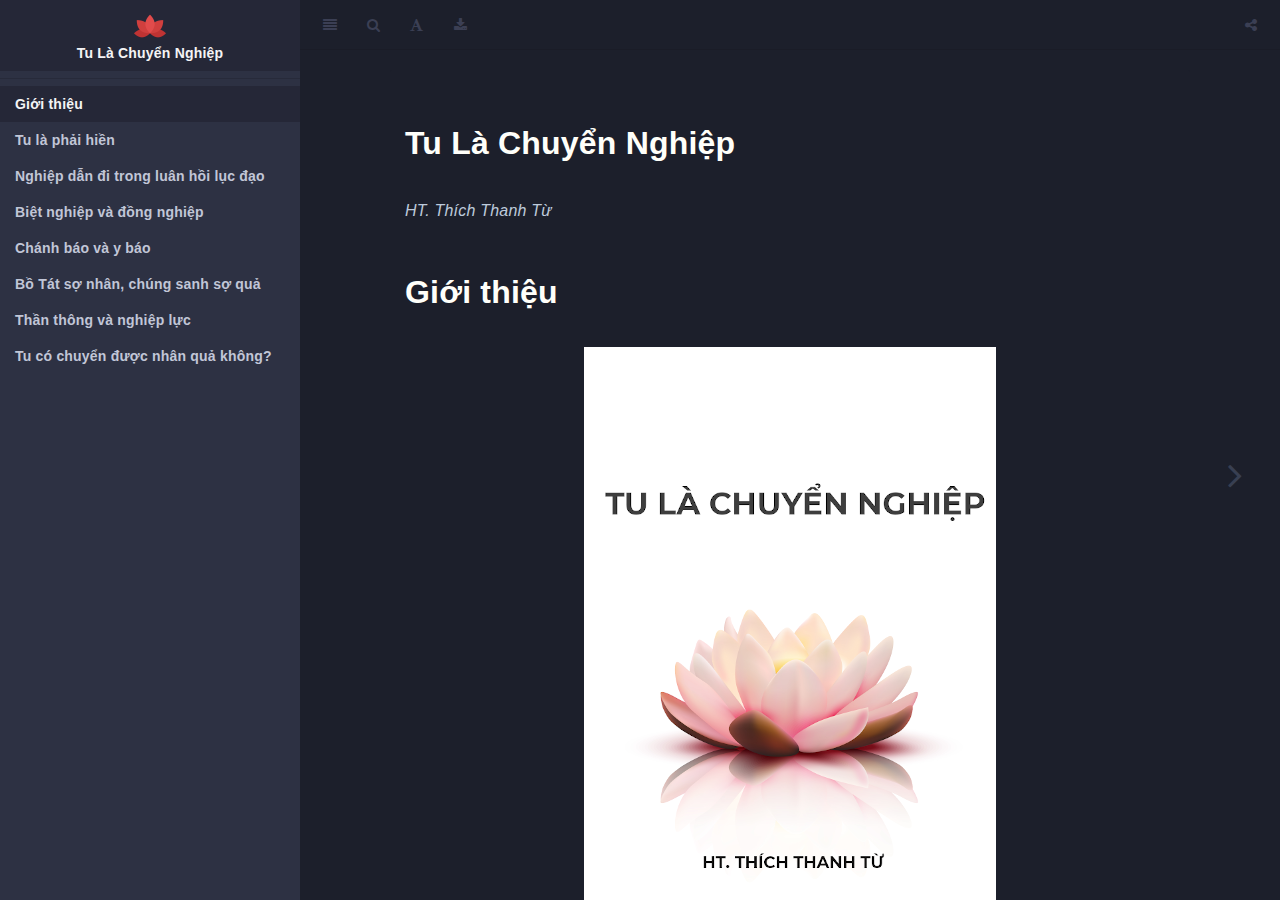
==== docs/index.html @ e9922683 "removed some toolbar buttons" ====
<!DOCTYPE html>
<html lang="" xml:lang="">
<head>

  <meta charset="utf-8" />
  <meta http-equiv="X-UA-Compatible" content="IE=edge" />
  <title>Tu Là Chuyển Nghiệp</title>
  <meta name="description" content="Tuyển tập 7 bài viết về Nghiệp trong Phật giáo" />
  <meta name="generator" content="bookdown 0.21 and GitBook 2.6.7" />

  <meta property="og:title" content="Tu Là Chuyển Nghiệp" />
  <meta property="og:type" content="book" />
  
  <meta property="og:image" content="images/cover.png" />
  <meta property="og:description" content="Tuyển tập 7 bài viết về Nghiệp trong Phật giáo" />
  

  <meta name="twitter:card" content="summary" />
  <meta name="twitter:title" content="Tu Là Chuyển Nghiệp" />
  
  <meta name="twitter:description" content="Tuyển tập 7 bài viết về Nghiệp trong Phật giáo" />
  <meta name="twitter:image" content="images/cover.png" />

<meta name="author" content="HT. Thích Thanh Từ" />



  <meta name="viewport" content="width=device-width, initial-scale=1" />
  <meta name="apple-mobile-web-app-capable" content="yes" />
  <meta name="apple-mobile-web-app-status-bar-style" content="black" />
  
  

<link rel="next" href="tu-la-phai-hien.html"/>
<script src="libs/header-attrs-2.10/header-attrs.js"></script>
<script src="libs/jquery-2.2.3/jquery.min.js"></script>
<link href="libs/gitbook-2.6.7/css/style.css" rel="stylesheet" />
<link href="libs/gitbook-2.6.7/css/plugin-table.css" rel="stylesheet" />
<link href="libs/gitbook-2.6.7/css/plugin-bookdown.css" rel="stylesheet" />
<link href="libs/gitbook-2.6.7/css/plugin-highlight.css" rel="stylesheet" />
<link href="libs/gitbook-2.6.7/css/plugin-search.css" rel="stylesheet" />
<link href="libs/gitbook-2.6.7/css/plugin-fontsettings.css" rel="stylesheet" />
<link href="libs/gitbook-2.6.7/css/plugin-clipboard.css" rel="stylesheet" />









<link rel="apple-touch-icon" sizes="180x180" href="images/apple-touch-icon.png">
<link rel="icon" type="image/png" sizes="32x32" href="images/favicon-32x32.png">
<link rel="icon" type="image/png" sizes="16x16" href="images/favicon-16x16.png">
<link rel="manifest" href="images/site.webmanifest">



<link rel="stylesheet" href="style.css" type="text/css" />
</head>

<body>



  <div class="book without-animation with-summary font-size-2 font-family-1" data-basepath=".">

    <div class="book-summary">
      <nav role="navigation">

<ul class="summary">
<li><center><a href="./"><center><img src="images/favicon-32x32.png" width="32px"/></center>Tu Là Chuyển Nghiệp</a></center></li>

<li class="divider"></li>
<li class="chapter" data-level="" data-path="index.html"><a href="index.html"><i class="fa fa-check"></i>Giới thiệu</a></li>
<li class="chapter" data-level="" data-path="tu-la-phai-hien.html"><a href="tu-la-phai-hien.html"><i class="fa fa-check"></i>Tu là phải hiền</a></li>
<li class="chapter" data-level="" data-path="nghiep-dan-di-trong-luan-hoi-luc-dao.html"><a href="nghiep-dan-di-trong-luan-hoi-luc-dao.html"><i class="fa fa-check"></i>Nghiệp dẫn đi trong luân hồi lục đạo</a></li>
<li class="chapter" data-level="" data-path="biet-nghiep-va-dong-nghiep.html"><a href="biet-nghiep-va-dong-nghiep.html"><i class="fa fa-check"></i>Biệt nghiệp và đồng nghiệp</a></li>
<li class="chapter" data-level="" data-path="chanh-bao-va-y-bao.html"><a href="chanh-bao-va-y-bao.html"><i class="fa fa-check"></i>Chánh báo và y báo</a></li>
<li class="chapter" data-level="" data-path="bo-tat-so-nhan-chung-sanh-so-qua.html"><a href="bo-tat-so-nhan-chung-sanh-so-qua.html"><i class="fa fa-check"></i>Bồ Tát sợ nhân, chúng sanh sợ quả</a></li>
<li class="chapter" data-level="" data-path="than-thong-va-nghiep-luc.html"><a href="than-thong-va-nghiep-luc.html"><i class="fa fa-check"></i>Thần thông và nghiệp lực</a></li>
<li class="chapter" data-level="" data-path="tu-co-chuyen-duoc-nhan-qua-khong.html"><a href="tu-co-chuyen-duoc-nhan-qua-khong.html"><i class="fa fa-check"></i>Tu có chuyển được nhân quả không?</a></li>
</ul>

      </nav>
    </div>

    <div class="book-body">
      <div class="body-inner">
        <div class="book-header" role="navigation">
          <h1>
            <i class="fa fa-circle-o-notch fa-spin"></i><a href="./">Tu Là Chuyển Nghiệp</a>
          </h1>
        </div>

        <div class="page-wrapper" tabindex="-1" role="main">
          <div class="page-inner">

            <section class="normal" id="section-">
<div id="header">
<h1 class="title">Tu Là Chuyển Nghiệp</h1>
<p class="author"><em>HT. Thích Thanh Từ</em></p>
</div>
<div id="giới-thiệu" class="section level1 unnumbered">
<h1>Giới thiệu</h1>
<center>
<img src="images/cover_resized.png" title="fig:" width="412" alt="Cover Image" />
</center>
<p><br></p>
<p>Tuyển tập 7 bài viết về Nghiệp trong Phật giáo của Hòa thượng Thích Thanh Từ:</p>
<ul>
<li><a href="https://phapduyen.github.io/tu-la-chuyen-nghiep/tu-la-phai-hien">Tu là phải hiền</a></li>
<li><a href="https://phapduyen.github.io/tu-la-chuyen-nghiep/nghiep-dan-di-trong-luan-hoi-luc-dao">Nghiệp dẫn đi trong luân hồi lục đạo</a></li>
<li><a href="https://phapduyen.github.io/tu-la-chuyen-nghiep/biet-nghiep-va-dong-nghiep">Biệt nghiệp và đồng nghiệp</a></li>
<li><a href="https://phapduyen.github.io/tu-la-chuyen-nghiep/chanh-bao-va-y-bao">Chánh báo và y báo</a></li>
<li><a href="https://phapduyen.github.io/tu-la-chuyen-nghiep/bo-tat-so-nhan-chung-sanh-so-qua">Bồ Tát sợ nhân, chúng sanh sợ quả</a></li>
<li><a href="https://phapduyen.github.io/tu-la-chuyen-nghiep/than-thong-va-nghiep-luc">Thần thông và nghiệp lực</a></li>
<li><a href="https://phapduyen.github.io/tu-la-chuyen-nghiep/tu-co-chuyen-duoc-nhan-qua-khong">Tu có chuyển được nhân quả không?</a></li>
</ul>
<p>Download:</p>
<ul>
<li><a href="https://phapduyen.github.io/tu-la-chuyen-nghiep/tu-la-chuyen-nghiep.epub">EPUB</a></li>
<li><a href="https://phapduyen.github.io/tu-la-chuyen-nghiep/tu-la-chuyen-nghiep.pdf">PDF</a></li>
</ul>
<p>Hoan nghênh chia sẻ, phổ biến!</p>
<hr />
<p><small>Icons made by <a href="https://www.flaticon.com/authors/vectors-market">Vectors Market</a> from <a href="https://www.flaticon.com">www.flaticon.com</a></small><br />
<small><a href="https://www.freepik.com/vectors/background">Background vector created by macrovector_official - www.freepik.com</a></small></p>

</div>
            </section>

          </div>
        </div>
      </div>

<a href="tu-la-phai-hien.html" class="navigation navigation-next navigation-unique" aria-label="Next page"><i class="fa fa-angle-right"></i></a>
    </div>
  </div>
<script src="libs/gitbook-2.6.7/js/app.min.js"></script>
<script src="libs/gitbook-2.6.7/js/lunr.js"></script>
<script src="libs/gitbook-2.6.7/js/clipboard.min.js"></script>
<script src="libs/gitbook-2.6.7/js/plugin-search.js"></script>
<script src="libs/gitbook-2.6.7/js/plugin-sharing.js"></script>
<script src="libs/gitbook-2.6.7/js/plugin-fontsettings.js"></script>
<script src="libs/gitbook-2.6.7/js/plugin-bookdown.js"></script>
<script src="libs/gitbook-2.6.7/js/jquery.highlight.js"></script>
<script src="libs/gitbook-2.6.7/js/plugin-clipboard.js"></script>
<script>
gitbook.require(["gitbook"], function(gitbook) {
gitbook.start({
"sharing": {
"github": false,
"facebook": false,
"twitter": false,
"linkedin": false,
"weibo": false,
"instapaper": false,
"vk": false,
"all": ["facebook", "twitter", "linkedin", "weibo", "instapaper"]
},
"fontsettings": {
"theme": "night",
"family": "sans",
"size": 2
},
"edit": {
"link": null,
"text": null
},
"history": {
"link": null,
"text": null
},
"view": {
"link": null,
"text": null
},
"download": ["tu-la-chuyen-nghiep.epub", "tu-la-chuyen-nghiep.pdf"],
"toc": {
"collapse": "section"
},
"info": false
});
});
</script>

</body>

</html>
---- docs/libs/gitbook-2.6.7/css/style.css ----
/*! normalize.css v2.1.0 | MIT License | git.io/normalize */img,legend{border:0}*,.fa{-webkit-font-smoothing:antialiased}.fa-ul>li,sub,sup{position:relative}.book .book-body .page-wrapper .page-inner section.normal hr:after,.book-langs-index .inner .languages:after,.buttons:after,.dropdown-menu .buttons:after{clear:both}body,html{-ms-text-size-adjust:100%;-webkit-text-size-adjust:100%}article,aside,details,figcaption,figure,footer,header,hgroup,main,nav,section,summary{display:block}audio,canvas,video{display:inline-block}.hidden,[hidden]{display:none}audio:not([controls]){display:none;height:0}html{font-family:sans-serif}body,figure{margin:0}a:focus{outline:dotted thin}a:active,a:hover{outline:0}h1{font-size:2em;margin:.67em 0}abbr[title]{border-bottom:1px dotted}b,strong{font-weight:700}dfn{font-style:italic}hr{-moz-box-sizing:content-box;box-sizing:content-box;height:0}mark{background:#ff0;color:#000}code,kbd,pre,samp{font-family:monospace,serif;font-size:1em}pre{white-space:pre-wrap}q{quotes:"\201C" "\201D" "\2018" "\2019"}small{font-size:80%}sub,sup{font-size:75%;line-height:0;vertical-align:baseline}sup{top:-.5em}sub{bottom:-.25em}svg:not(:root){overflow:hidden}fieldset{border:1px solid silver;margin:0 2px;padding:.35em .625em .75em}legend{padding:0}button,input,select,textarea{font-family:inherit;font-size:100%;margin:0}button,input{line-height:normal}button,select{text-transform:none}button,html input[type=button],input[type=reset],input[type=submit]{-webkit-appearance:button;cursor:pointer}button[disabled],html input[disabled]{cursor:default}input[type=checkbox],input[type=radio]{box-sizing:border-box;padding:0}input[type=search]{-webkit-appearance:textfield;-moz-box-sizing:content-box;-webkit-box-sizing:content-box;box-sizing:content-box}input[type=search]::-webkit-search-cancel-button{margin-right:10px;}button::-moz-focus-inner,input::-moz-focus-inner{border:0;padding:0}textarea{overflow:auto;vertical-align:top}table{border-collapse:collapse;border-spacing:0}/*!
 * Preboot v2
 *
 * Open sourced under MIT license by @mdo.
 * Some variables and mixins from Bootstrap (Apache 2 license).
 */.link-inherit,.link-inherit:focus,.link-inherit:hover{color:inherit}.fa,.fa-stack{display:inline-block}/*!
 *  Font Awesome 4.1.0 by @davegandy - http://fontawesome.io - @fontawesome
 *  License - http://fontawesome.io/license (Font: SIL OFL 1.1, CSS: MIT License)
 */@font-face{font-family:FontAwesome;src:url(./fontawesome/fontawesome-webfont.ttf?v=4.1.0) format('truetype');font-weight:400;font-style:normal}.fa{font-family:FontAwesome;font-style:normal;font-weight:400;line-height:1;-moz-osx-font-smoothing:grayscale}.book .book-header,.book .book-summary{font-family:"Helvetica Neue",Helvetica,Arial,sans-serif}.fa-lg{font-size:1.33333333em;line-height:.75em;vertical-align:-15%}.fa-2x{font-size:2em}.fa-3x{font-size:3em}.fa-4x{font-size:4em}.fa-5x{font-size:5em}.fa-fw{width:1.28571429em;text-align:center}.fa-ul{padding-left:0;margin-left:2.14285714em;list-style-type:none}.fa-li{position:absolute;left:-2.14285714em;width:2.14285714em;top:.14285714em;text-align:center}.fa-li.fa-lg{left:-1.85714286em}.fa-border{padding:.2em .25em .15em;border:.08em solid #eee;border-radius:.1em}.pull-right{float:right}.pull-left{float:left}.fa.pull-left{margin-right:.3em}.fa.pull-right{margin-left:.3em}.fa-spin{-webkit-animation:spin 2s infinite linear;-moz-animation:spin 2s infinite linear;-o-animation:spin 2s infinite linear;animation:spin 2s infinite linear}@-moz-keyframes spin{0%{-moz-transform:rotate(0)}100%{-moz-transform:rotate(359deg)}}@-webkit-keyframes spin{0%{-webkit-transform:rotate(0)}100%{-webkit-transform:rotate(359deg)}}@-o-keyframes spin{0%{-o-transform:rotate(0)}100%{-o-transform:rotate(359deg)}}@keyframes spin{0%{-webkit-transform:rotate(0);transform:rotate(0)}100%{-webkit-transform:rotate(359deg);transform:rotate(359deg)}}.fa-rotate-90{filter:progid:DXImageTransform.Microsoft.BasicImage(rotation=1);-webkit-transform:rotate(90deg);-moz-transform:rotate(90deg);-ms-transform:rotate(90deg);-o-transform:rotate(90deg);transform:rotate(90deg)}.fa-rotate-180{filter:progid:DXImageTransform.Microsoft.BasicImage(rotation=2);-webkit-transform:rotate(180deg);-moz-transform:rotate(180deg);-ms-transform:rotate(180deg);-o-transform:rotate(180deg);transform:rotate(180deg)}.fa-rotate-270{filter:progid:DXImageTransform.Microsoft.BasicImage(rotation=3);-webkit-transform:rotate(270deg);-moz-transform:rotate(270deg);-ms-transform:rotate(270deg);-o-transform:rotate(270deg);transform:rotate(270deg)}.fa-flip-horizontal{filter:progid:DXImageTransform.Microsoft.BasicImage(rotation=0, mirror=1);-webkit-transform:scale(-1,1);-moz-transform:scale(-1,1);-ms-transform:scale(-1,1);-o-transform:scale(-1,1);transform:scale(-1,1)}.fa-flip-vertical{filter:progid:DXImageTransform.Microsoft.BasicImage(rotation=2, mirror=1);-webkit-transform:scale(1,-1);-moz-transform:scale(1,-1);-ms-transform:scale(1,-1);-o-transform:scale(1,-1);transform:scale(1,-1)}.fa-stack{position:relative;width:2em;height:2em;line-height:2em;vertical-align:middle}.fa-stack-1x,.fa-stack-2x{position:absolute;left:0;width:100%;text-align:center}.fa-stack-1x{line-height:inherit}.fa-stack-2x{font-size:2em}.fa-inverse{color:#fff}.fa-glass:before{content:"\f000"}.fa-music:before{content:"\f001"}.fa-search:before{content:"\f002"}.fa-envelope-o:before{content:"\f003"}.fa-heart:before{content:"\f004"}.fa-star:before{content:"\f005"}.fa-star-o:before{content:"\f006"}.fa-user:before{content:"\f007"}.fa-film:before{content:"\f008"}.fa-th-large:before{content:"\f009"}.fa-th:before{content:"\f00a"}.fa-th-list:before{content:"\f00b"}.fa-check:before{content:"\f00c"}.fa-times:before{content:"\f00d"}.fa-search-plus:before{content:"\f00e"}.fa-search-minus:before{content:"\f010"}.fa-power-off:before{content:"\f011"}.fa-signal:before{content:"\f012"}.fa-cog:before,.fa-gear:before{content:"\f013"}.fa-trash-o:before{content:"\f014"}.fa-home:before{content:"\f015"}.fa-file-o:before{content:"\f016"}.fa-clock-o:before{content:"\f017"}.fa-road:before{content:"\f018"}.fa-download:before{content:"\f019"}.fa-arrow-circle-o-down:before{content:"\f01a"}.fa-arrow-circle-o-up:before{content:"\f01b"}.fa-inbox:before{content:"\f01c"}.fa-play-circle-o:before{content:"\f01d"}.fa-repeat:before,.fa-rotate-right:before{content:"\f01e"}.fa-refresh:before{content:"\f021"}.fa-list-alt:before{content:"\f022"}.fa-lock:before{content:"\f023"}.fa-flag:before{content:"\f024"}.fa-headphones:before{content:"\f025"}.fa-volume-off:before{content:"\f026"}.fa-volume-down:before{content:"\f027"}.fa-volume-up:before{content:"\f028"}.fa-qrcode:before{content:"\f029"}.fa-barcode:before{content:"\f02a"}.fa-tag:before{content:"\f02b"}.fa-tags:before{content:"\f02c"}.fa-book:before{content:"\f02d"}.fa-bookmark:before{content:"\f02e"}.fa-print:before{content:"\f02f"}.fa-camera:before{content:"\f030"}.fa-font:before{content:"\f031"}.fa-bold:before{content:"\f032"}.fa-italic:before{content:"\f033"}.fa-text-height:before{content:"\f034"}.fa-text-width:before{content:"\f035"}.fa-align-left:before{content:"\f036"}.fa-align-center:before{content:"\f037"}.fa-align-right:before{content:"\f038"}.fa-align-justify:before{content:"\f039"}.fa-list:before{content:"\f03a"}.fa-dedent:before,.fa-outdent:before{content:"\f03b"}.fa-indent:before{content:"\f03c"}.fa-video-camera:before{content:"\f03d"}.fa-image:before,.fa-photo:before,.fa-picture-o:before{content:"\f03e"}.fa-pencil:before{content:"\f040"}.fa-map-marker:before{content:"\f041"}.fa-adjust:before{content:"\f042"}.fa-tint:before{content:"\f043"}.fa-edit:before,.fa-pencil-square-o:before{content:"\f044"}.fa-share-square-o:before{content:"\f045"}.fa-check-square-o:before{content:"\f046"}.fa-arrows:before{content:"\f047"}.fa-step-backward:before{content:"\f048"}.fa-fast-backward:before{content:"\f049"}.fa-backward:before{content:"\f04a"}.fa-play:before{content:"\f04b"}.fa-pause:before{content:"\f04c"}.fa-stop:before{content:"\f04d"}.fa-forward:before{content:"\f04e"}.fa-fast-forward:before{content:"\f050"}.fa-step-forward:before{content:"\f051"}.fa-eject:before{content:"\f052"}.fa-chevron-left:before{content:"\f053"}.fa-chevron-right:before{content:"\f054"}.fa-plus-circle:before{content:"\f055"}.fa-minus-circle:before{content:"\f056"}.fa-times-circle:before{content:"\f057"}.fa-check-circle:before{content:"\f058"}.fa-question-circle:before{content:"\f059"}.fa-info-circle:before{content:"\f05a"}.fa-crosshairs:before{content:"\f05b"}.fa-times-circle-o:before{content:"\f05c"}.fa-check-circle-o:before{content:"\f05d"}.fa-ban:before{content:"\f05e"}.fa-arrow-left:before{content:"\f060"}.fa-arrow-right:before{content:"\f061"}.fa-arrow-up:before{content:"\f062"}.fa-arrow-down:before{content:"\f063"}.fa-mail-forward:before,.fa-share:before{content:"\f064"}.fa-expand:before{content:"\f065"}.fa-compress:before{content:"\f066"}.fa-plus:before{content:"\f067"}.fa-minus:before{content:"\f068"}.fa-asterisk:before{content:"\f069"}.fa-exclamation-circle:before{content:"\f06a"}.fa-gift:before{content:"\f06b"}.fa-leaf:before{content:"\f06c"}.fa-fire:before{content:"\f06d"}.fa-eye:before{content:"\f06e"}.fa-eye-slash:before{content:"\f070"}.fa-exclamation-triangle:before,.fa-warning:before{content:"\f071"}.fa-plane:before{content:"\f072"}.fa-calendar:before{content:"\f073"}.fa-random:before{content:"\f074"}.fa-comment:before{content:"\f075"}.fa-magnet:before{content:"\f076"}.fa-chevron-up:before{content:"\f077"}.fa-chevron-down:before{content:"\f078"}.fa-retweet:before{content:"\f079"}.fa-shopping-cart:before{content:"\f07a"}.fa-folder:before{content:"\f07b"}.fa-folder-open:before{content:"\f07c"}.fa-arrows-v:before{content:"\f07d"}.fa-arrows-h:before{content:"\f07e"}.fa-bar-chart-o:before{content:"\f080"}.fa-twitter-square:before{content:"\f081"}.fa-facebook-square:before{content:"\f082"}.fa-camera-retro:before{content:"\f083"}.fa-key:before{content:"\f084"}.fa-cogs:before,.fa-gears:before{content:"\f085"}.fa-comments:before{content:"\f086"}.fa-thumbs-o-up:before{content:"\f087"}.fa-thumbs-o-down:before{content:"\f088"}.fa-star-half:before{content:"\f089"}.fa-heart-o:before{content:"\f08a"}.fa-sign-out:before{content:"\f08b"}.fa-linkedin-square:before{content:"\f08c"}.fa-thumb-tack:before{content:"\f08d"}.fa-external-link:before{content:"\f08e"}.fa-sign-in:before{content:"\f090"}.fa-trophy:before{content:"\f091"}.fa-github-square:before{content:"\f092"}.fa-upload:before{content:"\f093"}.fa-lemon-o:before{content:"\f094"}.fa-phone:before{content:"\f095"}.fa-square-o:before{content:"\f096"}.fa-bookmark-o:before{content:"\f097"}.fa-phone-square:before{content:"\f098"}.fa-twitter:before{content:"\f099"}.fa-facebook:before{content:"\f09a"}.fa-github:before{content:"\f09b"}.fa-unlock:before{content:"\f09c"}.fa-credit-card:before{content:"\f09d"}.fa-rss:before{content:"\f09e"}.fa-hdd-o:before{content:"\f0a0"}.fa-bullhorn:before{content:"\f0a1"}.fa-bell:before{content:"\f0f3"}.fa-certificate:before{content:"\f0a3"}.fa-hand-o-right:before{content:"\f0a4"}.fa-hand-o-left:before{content:"\f0a5"}.fa-hand-o-up:before{content:"\f0a6"}.fa-hand-o-down:before{content:"\f0a7"}.fa-arrow-circle-left:before{content:"\f0a8"}.fa-arrow-circle-right:before{content:"\f0a9"}.fa-arrow-circle-up:before{content:"\f0aa"}.fa-arrow-circle-down:before{content:"\f0ab"}.fa-globe:before{content:"\f0ac"}.fa-wrench:before{content:"\f0ad"}.fa-tasks:before{content:"\f0ae"}.fa-filter:before{content:"\f0b0"}.fa-briefcase:before{content:"\f0b1"}.fa-arrows-alt:before{content:"\f0b2"}.fa-group:before,.fa-users:before{content:"\f0c0"}.fa-chain:before,.fa-link:before{content:"\f0c1"}.fa-cloud:before{content:"\f0c2"}.fa-flask:before{content:"\f0c3"}.fa-cut:before,.fa-scissors:before{content:"\f0c4"}.fa-copy:before,.fa-files-o:before{content:"\f0c5"}.fa-paperclip:before{content:"\f0c6"}.fa-floppy-o:before,.fa-save:before{content:"\f0c7"}.fa-square:before{content:"\f0c8"}.fa-bars:before,.fa-navicon:before,.fa-reorder:before{content:"\f0c9"}.fa-list-ul:before{content:"\f0ca"}.fa-list-ol:before{content:"\f0cb"}.fa-strikethrough:before{content:"\f0cc"}.fa-underline:before{content:"\f0cd"}.fa-table:before{content:"\f0ce"}.fa-magic:before{content:"\f0d0"}.fa-truck:before{content:"\f0d1"}.fa-pinterest:before{content:"\f0d2"}.fa-pinterest-square:before{content:"\f0d3"}.fa-google-plus-square:before{content:"\f0d4"}.fa-google-plus:before{content:"\f0d5"}.fa-money:before{content:"\f0d6"}.fa-caret-down:before{content:"\f0d7"}.fa-caret-up:before{content:"\f0d8"}.fa-caret-left:before{content:"\f0d9"}.fa-caret-right:before{content:"\f0da"}.fa-columns:before{content:"\f0db"}.fa-sort:before,.fa-unsorted:before{content:"\f0dc"}.fa-sort-desc:before,.fa-sort-down:before{content:"\f0dd"}.fa-sort-asc:before,.fa-sort-up:before{content:"\f0de"}.fa-envelope:before{content:"\f0e0"}.fa-linkedin:before{content:"\f0e1"}.fa-rotate-left:before,.fa-undo:before{content:"\f0e2"}.fa-gavel:before,.fa-legal:before{content:"\f0e3"}.fa-dashboard:before,.fa-tachometer:before{content:"\f0e4"}.fa-comment-o:before{content:"\f0e5"}.fa-comments-o:before{content:"\f0e6"}.fa-bolt:before,.fa-flash:before{content:"\f0e7"}.fa-sitemap:before{content:"\f0e8"}.fa-umbrella:before{content:"\f0e9"}.fa-clipboard:before,.fa-paste:before{content:"\f0ea"}.fa-lightbulb-o:before{content:"\f0eb"}.fa-exchange:before{content:"\f0ec"}.fa-cloud-download:before{content:"\f0ed"}.fa-cloud-upload:before{content:"\f0ee"}.fa-user-md:before{content:"\f0f0"}.fa-stethoscope:before{content:"\f0f1"}.fa-suitcase:before{content:"\f0f2"}.fa-bell-o:before{content:"\f0a2"}.fa-coffee:before{content:"\f0f4"}.fa-cutlery:before{content:"\f0f5"}.fa-file-text-o:before{content:"\f0f6"}.fa-building-o:before{content:"\f0f7"}.fa-hospital-o:before{content:"\f0f8"}.fa-ambulance:before{content:"\f0f9"}.fa-medkit:before{content:"\f0fa"}.fa-fighter-jet:before{content:"\f0fb"}.fa-beer:before{content:"\f0fc"}.fa-h-square:before{content:"\f0fd"}.fa-plus-square:before{content:"\f0fe"}.fa-angle-double-left:before{content:"\f100"}.fa-angle-double-right:before{content:"\f101"}.fa-angle-double-up:before{content:"\f102"}.fa-angle-double-down:before{content:"\f103"}.fa-angle-left:before{content:"\f104"}.fa-angle-right:before{content:"\f105"}.fa-angle-up:before{content:"\f106"}.fa-angle-down:before{content:"\f107"}.fa-desktop:before{content:"\f108"}.fa-laptop:before{content:"\f109"}.fa-tablet:before{content:"\f10a"}.fa-mobile-phone:before,.fa-mobile:before{content:"\f10b"}.fa-circle-o:before{content:"\f10c"}.fa-quote-left:before{content:"\f10d"}.fa-quote-right:before{content:"\f10e"}.fa-spinner:before{content:"\f110"}.fa-circle:before{content:"\f111"}.fa-mail-reply:before,.fa-reply:before{content:"\f112"}.fa-github-alt:before{content:"\f113"}.fa-folder-o:before{content:"\f114"}.fa-folder-open-o:before{content:"\f115"}.fa-smile-o:before{content:"\f118"}.fa-frown-o:before{content:"\f119"}.fa-meh-o:before{content:"\f11a"}.fa-gamepad:before{content:"\f11b"}.fa-keyboard-o:before{content:"\f11c"}.fa-flag-o:before{content:"\f11d"}.fa-flag-checkered:before{content:"\f11e"}.fa-terminal:before{content:"\f120"}.fa-code:before{content:"\f121"}.fa-mail-reply-all:before,.fa-reply-all:before{content:"\f122"}.fa-star-half-empty:before,.fa-star-half-full:before,.fa-star-half-o:before{content:"\f123"}.fa-location-arrow:before{content:"\f124"}.fa-crop:before{content:"\f125"}.fa-code-fork:before{content:"\f126"}.fa-chain-broken:before,.fa-unlink:before{content:"\f127"}.fa-question:before{content:"\f128"}.fa-info:before{content:"\f129"}.fa-exclamation:before{content:"\f12a"}.fa-superscript:before{content:"\f12b"}.fa-subscript:before{content:"\f12c"}.fa-eraser:before{content:"\f12d"}.fa-puzzle-piece:before{content:"\f12e"}.fa-microphone:before{content:"\f130"}.fa-microphone-slash:before{content:"\f131"}.fa-shield:before{content:"\f132"}.fa-calendar-o:before{content:"\f133"}.fa-fire-extinguisher:before{content:"\f134"}.fa-rocket:before{content:"\f135"}.fa-maxcdn:before{content:"\f136"}.fa-chevron-circle-left:before{content:"\f137"}.fa-chevron-circle-right:before{content:"\f138"}.fa-chevron-circle-up:before{content:"\f139"}.fa-chevron-circle-down:before{content:"\f13a"}.fa-html5:before{content:"\f13b"}.fa-css3:before{content:"\f13c"}.fa-anchor:before{content:"\f13d"}.fa-unlock-alt:before{content:"\f13e"}.fa-bullseye:before{content:"\f140"}.fa-ellipsis-h:before{content:"\f141"}.fa-ellipsis-v:before{content:"\f142"}.fa-rss-square:before{content:"\f143"}.fa-play-circle:before{content:"\f144"}.fa-ticket:before{content:"\f145"}.fa-minus-square:before{content:"\f146"}.fa-minus-square-o:before{content:"\f147"}.fa-level-up:before{content:"\f148"}.fa-level-down:before{content:"\f149"}.fa-check-square:before{content:"\f14a"}.fa-pencil-square:before{content:"\f14b"}.fa-external-link-square:before{content:"\f14c"}.fa-share-square:before{content:"\f14d"}.fa-compass:before{content:"\f14e"}.fa-caret-square-o-down:before,.fa-toggle-down:before{content:"\f150"}.fa-caret-square-o-up:before,.fa-toggle-up:before{content:"\f151"}.fa-caret-square-o-right:before,.fa-toggle-right:before{content:"\f152"}.fa-eur:before,.fa-euro:before{content:"\f153"}.fa-gbp:before{content:"\f154"}.fa-dollar:before,.fa-usd:before{content:"\f155"}.fa-inr:before,.fa-rupee:before{content:"\f156"}.fa-cny:before,.fa-jpy:before,.fa-rmb:before,.fa-yen:before{content:"\f157"}.fa-rouble:before,.fa-rub:before,.fa-ruble:before{content:"\f158"}.fa-krw:before,.fa-won:before{content:"\f159"}.fa-bitcoin:before,.fa-btc:before{content:"\f15a"}.fa-file:before{content:"\f15b"}.fa-file-text:before{content:"\f15c"}.fa-sort-alpha-asc:before{content:"\f15d"}.fa-sort-alpha-desc:before{content:"\f15e"}.fa-sort-amount-asc:before{content:"\f160"}.fa-sort-amount-desc:before{content:"\f161"}.fa-sort-numeric-asc:before{content:"\f162"}.fa-sort-numeric-desc:before{content:"\f163"}.fa-thumbs-up:before{content:"\f164"}.fa-thumbs-down:before{content:"\f165"}.fa-youtube-square:before{content:"\f166"}.fa-youtube:before{content:"\f167"}.fa-xing:before{content:"\f168"}.fa-xing-square:before{content:"\f169"}.fa-youtube-play:before{content:"\f16a"}.fa-dropbox:before{content:"\f16b"}.fa-stack-overflow:before{content:"\f16c"}.fa-instagram:before{content:"\f16d"}.fa-flickr:before{content:"\f16e"}.fa-adn:before{content:"\f170"}.fa-bitbucket:before{content:"\f171"}.fa-bitbucket-square:before{content:"\f172"}.fa-tumblr:before{content:"\f173"}.fa-tumblr-square:before{content:"\f174"}.fa-long-arrow-down:before{content:"\f175"}.fa-long-arrow-up:before{content:"\f176"}.fa-long-arrow-left:before{content:"\f177"}.fa-long-arrow-right:before{content:"\f178"}.fa-apple:before{content:"\f179"}.fa-windows:before{content:"\f17a"}.fa-android:before{content:"\f17b"}.fa-linux:before{content:"\f17c"}.fa-dribbble:before{content:"\f17d"}.fa-skype:before{content:"\f17e"}.fa-foursquare:before{content:"\f180"}.fa-trello:before{content:"\f181"}.fa-female:before{content:"\f182"}.fa-male:before{content:"\f183"}.fa-gittip:before{content:"\f184"}.fa-sun-o:before{content:"\f185"}.fa-moon-o:before{content:"\f186"}.fa-archive:before{content:"\f187"}.fa-bug:before{content:"\f188"}.fa-vk:before{content:"\f189"}.fa-weibo:before{content:"\f18a"}.fa-renren:before{content:"\f18b"}.fa-pagelines:before{content:"\f18c"}.fa-stack-exchange:before{content:"\f18d"}.fa-arrow-circle-o-right:before{content:"\f18e"}.fa-arrow-circle-o-left:before{content:"\f190"}.fa-caret-square-o-left:before,.fa-toggle-left:before{content:"\f191"}.fa-dot-circle-o:before{content:"\f192"}.fa-wheelchair:before{content:"\f193"}.fa-vimeo-square:before{content:"\f194"}.fa-try:before,.fa-turkish-lira:before{content:"\f195"}.fa-plus-square-o:before{content:"\f196"}.fa-space-shuttle:before{content:"\f197"}.fa-slack:before{content:"\f198"}.fa-envelope-square:before{content:"\f199"}.fa-wordpress:before{content:"\f19a"}.fa-openid:before{content:"\f19b"}.fa-bank:before,.fa-institution:before,.fa-university:before{content:"\f19c"}.fa-graduation-cap:before,.fa-mortar-board:before{content:"\f19d"}.fa-yahoo:before{content:"\f19e"}.fa-google:before{content:"\f1a0"}.fa-reddit:before{content:"\f1a1"}.fa-reddit-square:before{content:"\f1a2"}.fa-stumbleupon-circle:before{content:"\f1a3"}.fa-stumbleupon:before{content:"\f1a4"}.fa-delicious:before{content:"\f1a5"}.fa-digg:before{content:"\f1a6"}.fa-pied-piper-square:before,.fa-pied-piper:before{content:"\f1a7"}.fa-pied-piper-alt:before{content:"\f1a8"}.fa-drupal:before{content:"\f1a9"}.fa-joomla:before{content:"\f1aa"}.fa-language:before{content:"\f1ab"}.fa-fax:before{content:"\f1ac"}.fa-building:before{content:"\f1ad"}.fa-child:before{content:"\f1ae"}.fa-paw:before{content:"\f1b0"}.fa-spoon:before{content:"\f1b1"}.fa-cube:before{content:"\f1b2"}.fa-cubes:before{content:"\f1b3"}.fa-behance:before{content:"\f1b4"}.fa-behance-square:before{content:"\f1b5"}.fa-steam:before{content:"\f1b6"}.fa-steam-square:before{content:"\f1b7"}.fa-recycle:before{content:"\f1b8"}.fa-automobile:before,.fa-car:before{content:"\f1b9"}.fa-cab:before,.fa-taxi:before{content:"\f1ba"}.fa-tree:before{content:"\f1bb"}.fa-spotify:before{content:"\f1bc"}.fa-deviantart:before{content:"\f1bd"}.fa-soundcloud:before{content:"\f1be"}.fa-database:before{content:"\f1c0"}.fa-file-pdf-o:before{content:"\f1c1"}.fa-file-word-o:before{content:"\f1c2"}.fa-file-excel-o:before{content:"\f1c3"}.fa-file-powerpoint-o:before{content:"\f1c4"}.fa-file-image-o:before,.fa-file-photo-o:before,.fa-file-picture-o:before{content:"\f1c5"}.fa-file-archive-o:before,.fa-file-zip-o:before{content:"\f1c6"}.fa-file-audio-o:before,.fa-file-sound-o:before{content:"\f1c7"}.fa-file-movie-o:before,.fa-file-video-o:before{content:"\f1c8"}.fa-file-code-o:before{content:"\f1c9"}.fa-vine:before{content:"\f1ca"}.fa-codepen:before{content:"\f1cb"}.fa-jsfiddle:before{content:"\f1cc"}.fa-life-bouy:before,.fa-life-ring:before,.fa-life-saver:before,.fa-support:before{content:"\f1cd"}.fa-circle-o-notch:before{content:"\f1ce"}.fa-ra:before,.fa-rebel:before{content:"\f1d0"}.fa-empire:before,.fa-ge:before{content:"\f1d1"}.fa-git-square:before{content:"\f1d2"}.fa-git:before{content:"\f1d3"}.fa-hacker-news:before{content:"\f1d4"}.fa-tencent-weibo:before{content:"\f1d5"}.fa-qq:before{content:"\f1d6"}.fa-wechat:before,.fa-weixin:before{content:"\f1d7"}.fa-paper-plane:before,.fa-send:before{content:"\f1d8"}.fa-paper-plane-o:before,.fa-send-o:before{content:"\f1d9"}.fa-history:before{content:"\f1da"}.fa-circle-thin:before{content:"\f1db"}.fa-header:before{content:"\f1dc"}.fa-paragraph:before{content:"\f1dd"}.fa-sliders:before{content:"\f1de"}.fa-share-alt:before{content:"\f1e0"}.fa-share-alt-square:before{content:"\f1e1"}.fa-bomb:before{content:"\f1e2"}.book-langs-index{width:100%;height:100%;padding:40px 0;margin:0;overflow:auto}@media (max-width:600px){.book-langs-index{padding:0}}.book-langs-index .inner{max-width:600px;width:100%;margin:0 auto;padding:30px;background:#fff;border-radius:3px}.book-langs-index .inner h3{margin:0}.book-langs-index .inner .languages{list-style:none;padding:20px 30px;margin-top:20px;border-top:1px solid #eee}.book-langs-index .inner .languages:after,.book-langs-index .inner .languages:before{content:" ";display:table;line-height:0}.book-langs-index .inner .languages li{width:50%;float:left;padding:10px 5px;font-size:16px}@media (max-width:600px){.book-langs-index .inner .languages li{width:100%;max-width:100%}}.book .book-header{overflow:visible;height:50px;padding:0 8px;z-index:2;font-size:.85em;color:#7e888b;background:0 0}.book .book-header .btn{display:block;height:50px;padding:0 15px;border-bottom:none;color:#ccc;text-transform:uppercase;line-height:50px;-webkit-box-shadow:none!important;box-shadow:none!important;position:relative;font-size:14px}.book .book-header .btn:hover{position:relative;text-decoration:none;color:#444;background:0 0}.book .book-header h1{margin:0;font-size:20px;font-weight:200;text-align:center;line-height:50px;opacity:0;padding-left:200px;padding-right:200px;-webkit-transition:opacity .2s ease;-moz-transition:opacity .2s ease;-o-transition:opacity .2s ease;transition:opacity .2s ease;overflow:hidden;text-overflow:ellipsis;white-space:nowrap}.book .book-header h1 a,.book .book-header h1 a:hover{color:inherit;text-decoration:none}@media (max-width:1000px){.book .book-header h1{display:none}}.book .book-header h1 i{display:none}.book .book-header:hover h1{opacity:1}.book.is-loading .book-header h1 i{display:inline-block}.book.is-loading .book-header h1 a{display:none}.dropdown{position:relative}.dropdown-menu{position:absolute;top:100%;left:0;z-index:100;display:none;float:left;min-width:160px;padding:0;margin:2px 0 0;list-style:none;font-size:14px;background-color:#fafafa;border:1px solid rgba(0,0,0,.07);border-radius:1px;-webkit-box-shadow:0 6px 12px rgba(0,0,0,.175);box-shadow:0 6px 12px rgba(0,0,0,.175);background-clip:padding-box}.dropdown-menu.open{display:block}.dropdown-menu.dropdown-left{left:auto;right:4%}.dropdown-menu.dropdown-left .dropdown-caret{right:14px;left:auto}.dropdown-menu .dropdown-caret{position:absolute;top:-8px;left:14px;width:18px;height:10px;float:left;overflow:hidden}.dropdown-menu .dropdown-caret .caret-inner,.dropdown-menu .dropdown-caret .caret-outer{display:inline-block;top:0;border-left:9px solid transparent;border-right:9px solid transparent;position:absolute}.dropdown-menu .dropdown-caret .caret-outer{border-bottom:9px solid rgba(0,0,0,.1);height:auto;left:0;width:auto;margin-left:-1px}.dropdown-menu .dropdown-caret .caret-inner{margin-top:-1px;top:1px;border-bottom:9px solid #fafafa}.dropdown-menu .buttons{border-bottom:1px solid rgba(0,0,0,.07)}.dropdown-menu .buttons:after,.dropdown-menu .buttons:before{content:" ";display:table;line-height:0}.dropdown-menu .buttons:last-child{border-bottom:none}.dropdown-menu .buttons .button{border:0;background-color:transparent;color:#a6a6a6;width:100%;text-align:center;float:left;line-height:1.42857143;padding:8px 4px}.alert,.dropdown-menu .buttons .button:hover{color:#444}.dropdown-menu .buttons .button:focus,.dropdown-menu .buttons .button:hover{outline:0}.dropdown-menu .buttons .button.size-2{width:50%}.dropdown-menu .buttons .button.size-3{width:33%}.alert{padding:15px;margin-bottom:20px;background:#eee;border-bottom:5px solid #ddd}.alert-success{background:#dff0d8;border-color:#d6e9c6;color:#3c763d}.alert-info{background:#d9edf7;border-color:#bce8f1;color:#31708f}.alert-danger{background:#f2dede;border-color:#ebccd1;color:#a94442}.alert-warning{background:#fcf8e3;border-color:#faebcc;color:#8a6d3b}.book .book-summary{position:absolute;top:0;left:-300px;bottom:0;z-index:1;width:300px;color:#364149;background:#fafafa;border-right:1px solid rgba(0,0,0,.07);-webkit-transition:left 250ms ease;-moz-transition:left 250ms ease;-o-transition:left 250ms ease;transition:left 250ms ease}.book .book-summary ul.summary{position:absolute;top:0;left:0;right:0;bottom:0;overflow-y:auto;list-style:none;margin:0;padding:0;-webkit-transition:top .5s ease;-moz-transition:top .5s ease;-o-transition:top .5s ease;transition:top .5s ease}.book .book-summary ul.summary li{list-style:none}.book .book-summary ul.summary li.divider{height:1px;margin:7px 0;overflow:hidden;background:rgba(0,0,0,.07)}.book .book-summary ul.summary li i.fa-check{display:none;position:absolute;right:9px;top:16px;font-size:9px;color:#3c3}.book .book-summary ul.summary li.done>a{color:#364149;font-weight:400}.book .book-summary ul.summary li.done>a i{display:inline}.book .book-summary ul.summary li a,.book .book-summary ul.summary li span{display:block;padding:10px 15px;border-bottom:none;color:#364149;background:0 0;text-overflow:ellipsis;overflow:hidden;white-space:nowrap;position:relative}.book .book-summary ul.summary li span{cursor:not-allowed;opacity:.3;filter:alpha(opacity=30)}.book .book-summary ul.summary li a:hover,.book .book-summary ul.summary li.active>a{color:#008cff;background:0 0;text-decoration:none}.book .book-summary ul.summary li ul{padding-left:20px}@media (max-width:600px){.book .book-summary{width:calc(100% - 60px);bottom:0;left:-100%}}.book.with-summary .book-summary{left:0}.book.without-animation .book-summary{-webkit-transition:none!important;-moz-transition:none!important;-o-transition:none!important;transition:none!important}.book{position:relative;width:100%;height:100%}.book .book-body,.book .book-body .body-inner{position:absolute;top:0;left:0;overflow-y:auto;bottom:0;right:0}.book .book-body{color:#000;background:#fff;-webkit-transition:left 250ms ease;-moz-transition:left 250ms ease;-o-transition:left 250ms ease;transition:left 250ms ease}.book .book-body .page-wrapper{position:relative;outline:0}.book .book-body .page-wrapper .page-inner{max-width:800px;margin:0 auto;padding:20px 0 40px}.book .book-body .page-wrapper .page-inner section{margin:0;padding:5px 15px;background:#fff;border-radius:2px;line-height:1.7;font-size:1.6rem}.book .book-body .page-wrapper .page-inner .btn-group .btn{border-radius:0;background:#eee;border:0}@media (max-width:1240px){.book .book-body{-webkit-transition:-webkit-transform 250ms ease;-moz-transition:-moz-transform 250ms ease;-o-transition:-o-transform 250ms ease;transition:transform 250ms ease;padding-bottom:20px}.book .book-body .body-inner{position:static;min-height:calc(100% - 50px)}}@media (min-width:600px){.book.with-summary .book-body{left:300px}}@media (max-width:600px){.book.with-summary{overflow:hidden}.book.with-summary .book-body{-webkit-transform:translate(calc(100% - 60px),0);-moz-transform:translate(calc(100% - 60px),0);-ms-transform:translate(calc(100% - 60px),0);-o-transform:translate(calc(100% - 60px),0);transform:translate(calc(100% - 60px),0)}}.book.without-animation .book-body{-webkit-transition:none!important;-moz-transition:none!important;-o-transition:none!important;transition:none!important}.buttons:after,.buttons:before{content:" ";display:table;line-height:0}.button{border:0;background:#eee;color:#666;width:100%;text-align:center;float:left;line-height:1.42857143;padding:8px 4px}.button:hover{color:#444}.button:focus,.button:hover{outline:0}.button.size-2{width:50%}.button.size-3{width:33%}.book .book-body .page-wrapper .page-inner section{display:none}.book .book-body .page-wrapper .page-inner section.normal{display:block;word-wrap:break-word;overflow:hidden;color:#333;line-height:1.7;text-size-adjust:100%;-ms-text-size-adjust:100%;-webkit-text-size-adjust:100%;-moz-text-size-adjust:100%}.book .book-body .page-wrapper .page-inner section.normal *{box-sizing:border-box;-webkit-box-sizing:border-box;}.book .book-body .page-wrapper .page-inner section.normal>:first-child{margin-top:0!important}.book .book-body .page-wrapper .page-inner section.normal>:last-child{margin-bottom:0!important}.book .book-body .page-wrapper .page-inner section.normal blockquote,.book .book-body .page-wrapper .page-inner section.normal code,.book .book-body .page-wrapper .page-inner section.normal figure,.book .book-body .page-wrapper .page-inner section.normal img,.book .book-body .page-wrapper .page-inner section.normal pre,.book .book-body .page-wrapper .page-inner section.normal table,.book .book-body .page-wrapper .page-inner section.normal tr{page-break-inside:avoid}.book .book-body .page-wrapper .page-inner section.normal h2,.book .book-body .page-wrapper .page-inner section.normal h3,.book .book-body .page-wrapper .page-inner section.normal h4,.book .book-body .page-wrapper .page-inner section.normal h5,.book .book-body .page-wrapper .page-inner section.normal p{orphans:3;widows:3}.book .book-body .page-wrapper .page-inner section.normal h1,.book .book-body .page-wrapper .page-inner section.normal h2,.book .book-body .page-wrapper .page-inner section.normal h3,.book .book-body .page-wrapper .page-inner section.normal h4,.book .book-body .page-wrapper .page-inner section.normal h5{page-break-after:avoid}.book .book-body .page-wrapper .page-inner section.normal b,.book .book-body .page-wrapper .page-inner section.normal strong{font-weight:700}.book .book-body .page-wrapper .page-inner section.normal em{font-style:italic}.book .book-body .page-wrapper .page-inner section.normal blockquote,.book .book-body .page-wrapper .page-inner section.normal dl,.book .book-body .page-wrapper .page-inner section.normal ol,.book .book-body .page-wrapper .page-inner section.normal p,.book .book-body .page-wrapper .page-inner section.normal table,.book .book-body .page-wrapper .page-inner section.normal ul{margin-top:0;margin-bottom:.85em}.book .book-body .page-wrapper .page-inner section.normal a{color:#4183c4;text-decoration:none;background:0 0}.book .book-body .page-wrapper .page-inner section.normal a:active,.book .book-body .page-wrapper .page-inner section.normal a:focus,.book .book-body .page-wrapper .page-inner section.normal a:hover{outline:0;text-decoration:underline}.book .book-body .page-wrapper .page-inner section.normal img{border:0;max-width:100%}.book .book-body .page-wrapper .page-inner section.normal hr{height:4px;padding:0;margin:1.7em 0;overflow:hidden;background-color:#e7e7e7;border:none}.book .book-body .page-wrapper .page-inner section.normal hr:after,.book .book-body .page-wrapper .page-inner section.normal hr:before{display:table;content:" "}.book .book-body .page-wrapper .page-inner section.normal h1,.book .book-body .page-wrapper .page-inner section.normal h2,.book .book-body .page-wrapper .page-inner section.normal h3,.book .book-body .page-wrapper .page-inner section.normal h4,.book .book-body .page-wrapper .page-inner section.normal h5,.book .book-body .page-wrapper .page-inner section.normal h6{margin-top:1.275em;margin-bottom:.85em;}.book .book-body .page-wrapper .page-inner section.normal h1{font-size:2em}.book .book-body .page-wrapper .page-inner section.normal h2{font-size:1.75em}.book .book-body .page-wrapper .page-inner section.normal h3{font-size:1.5em}.book .book-body .page-wrapper .page-inner section.normal h4{font-size:1.25em}.book .book-body .page-wrapper .page-inner section.normal h5{font-size:1em}.book .book-body .page-wrapper .page-inner section.normal h6{font-size:1em;color:#777}.book .book-body .page-wrapper .page-inner section.normal code,.book .book-body .page-wrapper .page-inner section.normal pre{font-family:Consolas,"Liberation Mono",Menlo,Courier,monospace;direction:ltr;border:none;color:inherit}.book .book-body .page-wrapper .page-inner section.normal pre{overflow:auto;word-wrap:normal;margin:0 0 1.275em;padding:.85em 1em;background:#f7f7f7}.book .book-body .page-wrapper .page-inner section.normal pre>code{display:inline;max-width:initial;padding:0;margin:0;overflow:initial;line-height:inherit;font-size:.85em;white-space:pre;background:0 0}.book .book-body .page-wrapper .page-inner section.normal pre>code:after,.book .book-body .page-wrapper .page-inner section.normal pre>code:before{content:normal}.book .book-body .page-wrapper .page-inner section.normal code{padding:.2em;margin:0;font-size:.85em;background-color:#f7f7f7}.book .book-body .page-wrapper .page-inner section.normal code:after,.book .book-body .page-wrapper .page-inner section.normal code:before{letter-spacing:-.2em;content:"\00a0"}.book .book-body .page-wrapper .page-inner section.normal ol,.book .book-body .page-wrapper .page-inner section.normal ul{padding:0 0 0 2em;margin:0 0 .85em}.book .book-body .page-wrapper .page-inner section.normal ol ol,.book .book-body .page-wrapper .page-inner section.normal ol ul,.book .book-body .page-wrapper .page-inner section.normal ul ol,.book .book-body .page-wrapper .page-inner section.normal ul ul{margin-top:0;margin-bottom:0}.book .book-body .page-wrapper .page-inner section.normal ol ol{list-style-type:lower-roman}.book .book-body .page-wrapper .page-inner section.normal blockquote{margin:0 0 .85em;padding:0 15px;opacity:0.75;border-left:4px solid #dcdcdc}.book .book-body .page-wrapper .page-inner section.normal blockquote:first-child{margin-top:0}.book .book-body .page-wrapper .page-inner section.normal blockquote:last-child{margin-bottom:0}.book .book-body .page-wrapper .page-inner section.normal dl{padding:0}.book .book-body .page-wrapper .page-inner section.normal dl dt{padding:0;margin-top:.85em;font-style:italic;font-weight:700}.book .book-body .page-wrapper .page-inner section.normal dl dd{padding:0 .85em;margin-bottom:.85em}.book .book-body .page-wrapper .page-inner section.normal dd{margin-left:0}.book .book-body .page-wrapper .page-inner section.normal .glossary-term{cursor:help;text-decoration:underline}.book .book-body .navigation{position:absolute;top:50px;bottom:0;margin:0;max-width:150px;min-width:90px;display:flex;justify-content:center;align-content:center;flex-direction:column;font-size:40px;color:#ccc;text-align:center;-webkit-transition:all 350ms ease;-moz-transition:all 350ms ease;-o-transition:all 350ms ease;transition:all 350ms ease}.book .book-body .navigation:hover{text-decoration:none;color:#444}.book .book-body .navigation.navigation-next{right:0}.book .book-body .navigation.navigation-prev{left:0}@media (max-width:1240px){.book .book-body .navigation{position:static;top:auto;max-width:50%;width:50%;display:inline-block;float:left}.book .book-body .navigation.navigation-unique{max-width:100%;width:100%}}.book .book-body .page-wrapper .page-inner section.glossary{margin-bottom:40px}.book .book-body .page-wrapper .page-inner section.glossary h2 a,.book .book-body .page-wrapper .page-inner section.glossary h2 a:hover{color:inherit;text-decoration:none}.book .book-body .page-wrapper .page-inner section.glossary .glossary-index{list-style:none;margin:0;padding:0}.book .book-body .page-wrapper .page-inner section.glossary .glossary-index li{display:inline;margin:0 8px;white-space:nowrap}*{-webkit-box-sizing:border-box;-moz-box-sizing:border-box;box-sizing:border-box;-webkit-overflow-scrolling:touch;-webkit-tap-highlight-color:transparent;-webkit-text-size-adjust:none;-webkit-touch-callout:none}a{text-decoration:none}body,html{height:100%}html{font-size:62.5%}body{text-rendering:optimizeLegibility;font-smoothing:antialiased;font-family:"Helvetica Neue",Helvetica,Arial,sans-serif;font-size:14px;letter-spacing:.2px;text-size-adjust:100%}
.book .book-summary ul.summary li a span {display:inline;padding:initial;overflow:visible;cursor:auto;opacity:1;}
---- docs/libs/gitbook-2.6.7/css/plugin-table.css ----
.book .book-body .page-wrapper .page-inner section.normal table{display:table;width:100%;border-collapse:collapse;border-spacing:0;overflow:auto}.book .book-body .page-wrapper .page-inner section.normal table td,.book .book-body .page-wrapper .page-inner section.normal table th{padding:6px 13px;border:1px solid #ddd}.book .book-body .page-wrapper .page-inner section.normal table tr{background-color:#fff;border-top:1px solid #ccc}.book .book-body .page-wrapper .page-inner section.normal table tr:nth-child(2n){background-color:#f8f8f8}.book .book-body .page-wrapper .page-inner section.normal table th{font-weight:700}
---- docs/libs/gitbook-2.6.7/css/plugin-bookdown.css ----
.book .book-header h1 {
  padding-left: 20px;
  padding-right: 20px;
}
.book .book-header.fixed {
  position: fixed;
  right: 0;
  top: 0;
  left: 0;
  border-bottom: 1px solid rgba(0,0,0,.07);
}
span.search-highlight {
  background-color: #ffff88;
}
@media (min-width: 600px) {
  .book.with-summary .book-header.fixed {
    left: 300px;
  }
}
@media (max-width: 1240px) {
  .book .book-body.fixed {
    top: 50px;
  }
  .book .book-body.fixed .body-inner {
    top: auto;
  }
}
@media (max-width: 600px) {
  .book.with-summary .book-header.fixed {
    left: calc(100% - 60px);
    min-width: 300px;
  }
  .book.with-summary .book-body {
    transform: none;
    left: calc(100% - 60px);
    min-width: 300px;
  }
  .book .book-body.fixed {
    top: 0;
  }
}

.book .book-body.fixed .body-inner {
  top: 50px;
}
.book .book-body .page-wrapper .page-inner section.normal sub, .book .book-body .page-wrapper .page-inner section.normal sup {
  font-size: 85%;
}

@media print {
  .book .book-summary, .book .book-body .book-header, .fa {
    display: none !important;
  }
  .book .book-body.fixed {
    left: 0px;
  }
  .book .book-body,.book .book-body .body-inner, .book.with-summary {
    overflow: visible !important;
  }
}
.kable_wrapper {
  border-spacing: 20px 0;
  border-collapse: separate;
  border: none;
  margin: auto;
}
.kable_wrapper > tbody > tr > td {
  vertical-align: top;
}
.book .book-body .page-wrapper .page-inner section.normal table tr.header {
  border-top-width: 2px;
}
.book .book-body .page-wrapper .page-inner section.normal table tr:last-child td {
  border-bottom-width: 2px;
}
.book .book-body .page-wrapper .page-inner section.normal table td, .book .book-body .page-wrapper .page-inner section.normal table th {
  border-left: none;
  border-right: none;
}
.book .book-body .page-wrapper .page-inner section.normal table.kable_wrapper > tbody > tr, .book .book-body .page-wrapper .page-inner section.normal table.kable_wrapper > tbody > tr > td {
  border-top: none;
}
.book .book-body .page-wrapper .page-inner section.normal table.kable_wrapper > tbody > tr:last-child > td {
    border-bottom: none;
}

div.theorem, div.lemma, div.corollary, div.proposition, div.conjecture {
  font-style: italic;
}
span.theorem, span.lemma, span.corollary, span.proposition, span.conjecture {
  font-style: normal;
}
div.proof>*:last-child:after {
  content: "\25a2";
  float: right;
}
.header-section-number {
  padding-right: .5em;
}
---- docs/libs/gitbook-2.6.7/css/plugin-highlight.css ----
.book .book-body .page-wrapper .page-inner section.normal pre,
.book .book-body .page-wrapper .page-inner section.normal code {
  /* http://jmblog.github.com/color-themes-for-google-code-highlightjs */
  /* Tomorrow Comment */
  /* Tomorrow Red */
  /* Tomorrow Orange */
  /* Tomorrow Yellow */
  /* Tomorrow Green */
  /* Tomorrow Aqua */
  /* Tomorrow Blue */
  /* Tomorrow Purple */
}
.book .book-body .page-wrapper .page-inner section.normal pre .hljs-comment,
.book .book-body .page-wrapper .page-inner section.normal code .hljs-comment,
.book .book-body .page-wrapper .page-inner section.normal pre .hljs-title,
.book .book-body .page-wrapper .page-inner section.normal code .hljs-title {
  color: #8e908c;
}
.book .book-body .page-wrapper .page-inner section.normal pre .hljs-variable,
.book .book-body .page-wrapper .page-inner section.normal code .hljs-variable,
.book .book-body .page-wrapper .page-inner section.normal pre .hljs-attribute,
.book .book-body .page-wrapper .page-inner section.normal code .hljs-attribute,
.book .book-body .page-wrapper .page-inner section.normal pre .hljs-tag,
.book .book-body .page-wrapper .page-inner section.normal code .hljs-tag,
.book .book-body .page-wrapper .page-inner section.normal pre .hljs-regexp,
.book .book-body .page-wrapper .page-inner section.normal code .hljs-regexp,
.book .book-body .page-wrapper .page-inner section.normal pre .ruby .hljs-constant,
.book .book-body .page-wrapper .page-inner section.normal code .ruby .hljs-constant,
.book .book-body .page-wrapper .page-inner section.normal pre .xml .hljs-tag .hljs-title,
.book .book-body .page-wrapper .page-inner section.normal code .xml .hljs-tag .hljs-title,
.book .book-body .page-wrapper .page-inner section.normal pre .xml .hljs-pi,
.book .book-body .page-wrapper .page-inner section.normal code .xml .hljs-pi,
.book .book-body .page-wrapper .page-inner section.normal pre .xml .hljs-doctype,
.book .book-body .page-wrapper .page-inner section.normal code .xml .hljs-doctype,
.book .book-body .page-wrapper .page-inner section.normal pre .html .hljs-doctype,
.book .book-body .page-wrapper .page-inner section.normal code .html .hljs-doctype,
.book .book-body .page-wrapper .page-inner section.normal pre .css .hljs-id,
.book .book-body .page-wrapper .page-inner section.normal code .css .hljs-id,
.book .book-body .page-wrapper .page-inner section.normal pre .css .hljs-class,
.book .book-body .page-wrapper .page-inner section.normal code .css .hljs-class,
.book .book-body .page-wrapper .page-inner section.normal pre .css .hljs-pseudo,
.book .book-body .page-wrapper .page-inner section.normal code .css .hljs-pseudo {
  color: #c82829;
}
.book .book-body .page-wrapper .page-inner section.normal pre .hljs-number,
.book .book-body .page-wrapper .page-inner section.normal code .hljs-number,
.book .book-body .page-wrapper .page-inner section.normal pre .hljs-preprocessor,
.book .book-body .page-wrapper .page-inner section.normal code .hljs-preprocessor,
.book .book-body .page-wrapper .page-inner section.normal pre .hljs-pragma,
.book .book-body .page-wrapper .page-inner section.normal code .hljs-pragma,
.book .book-body .page-wrapper .page-inner section.normal pre .hljs-built_in,
.book .book-body .page-wrapper .page-inner section.normal code .hljs-built_in,
.book .book-body .page-wrapper .page-inner section.normal pre .hljs-literal,
.book .book-body .page-wrapper .page-inner section.normal code .hljs-literal,
.book .book-body .page-wrapper .page-inner section.normal pre .hljs-params,
.book .book-body .page-wrapper .page-inner section.normal code .hljs-params,
.book .book-body .page-wrapper .page-inner section.normal pre .hljs-constant,
.book .book-body .page-wrapper .page-inner section.normal code .hljs-constant {
  color: #f5871f;
}
.book .book-body .page-wrapper .page-inner section.normal pre .ruby .hljs-class .hljs-title,
.book .book-body .page-wrapper .page-inner section.normal code .ruby .hljs-class .hljs-title,
.book .book-body .page-wrapper .page-inner section.normal pre .css .hljs-rules .hljs-attribute,
.book .book-body .page-wrapper .page-inner section.normal code .css .hljs-rules .hljs-attribute {
  color: #eab700;
}
.book .book-body .page-wrapper .page-inner section.normal pre .hljs-string,
.book .book-body .page-wrapper .page-inner section.normal code .hljs-string,
.book .book-body .page-wrapper .page-inner section.normal pre .hljs-value,
.book .book-body .page-wrapper .page-inner section.normal code .hljs-value,
.book .book-body .page-wrapper .page-inner section.normal pre .hljs-inheritance,
.book .book-body .page-wrapper .page-inner section.normal code .hljs-inheritance,
.book .book-body .page-wrapper .page-inner section.normal pre .hljs-header,
.book .book-body .page-wrapper .page-inner section.normal code .hljs-header,
.book .book-body .page-wrapper .page-inner section.normal pre .ruby .hljs-symbol,
.book .book-body .page-wrapper .page-inner section.normal code .ruby .hljs-symbol,
.book .book-body .page-wrapper .page-inner section.normal pre .xml .hljs-cdata,
.book .book-body .page-wrapper .page-inner section.normal code .xml .hljs-cdata {
  color: #718c00;
}
.book .book-body .page-wrapper .page-inner section.normal pre .css .hljs-hexcolor,
.book .book-body .page-wrapper .page-inner section.normal code .css .hljs-hexcolor {
  color: #3e999f;
}
.book .book-body .page-wrapper .page-inner section.normal pre .hljs-function,
.book .book-body .page-wrapper .page-inner section.normal code .hljs-function,
.book .book-body .page-wrapper .page-inner section.normal pre .python .hljs-decorator,
.book .book-body .page-wrapper .page-inner section.normal code .python .hljs-decorator,
.book .book-body .page-wrapper .page-inner section.normal pre .python .hljs-title,
.book .book-body .page-wrapper .page-inner section.normal code .python .hljs-title,
.book .book-body .page-wrapper .page-inner section.normal pre .ruby .hljs-function .hljs-title,
.book .book-body .page-wrapper .page-inner section.normal code .ruby .hljs-function .hljs-title,
.book .book-body .page-wrapper .page-inner section.normal pre .ruby .hljs-title .hljs-keyword,
.book .book-body .page-wrapper .page-inner section.normal code .ruby .hljs-title .hljs-keyword,
.book .book-body .page-wrapper .page-inner section.normal pre .perl .hljs-sub,
.book .book-body .page-wrapper .page-inner section.normal code .perl .hljs-sub,
.book .book-body .page-wrapper .page-inner section.normal pre .javascript .hljs-title,
.book .book-body .page-wrapper .page-inner section.normal code .javascript .hljs-title,
.book .book-body .page-wrapper .page-inner section.normal pre .coffeescript .hljs-title,
.book .book-body .page-wrapper .page-inner section.normal code .coffeescript .hljs-title {
  color: #4271ae;
}
.book .book-body .page-wrapper .page-inner section.normal pre .hljs-keyword,
.book .book-body .page-wrapper .page-inner section.normal code .hljs-keyword,
.book .book-body .page-wrapper .page-inner section.normal pre .javascript .hljs-function,
.book .book-body .page-wrapper .page-inner section.normal code .javascript .hljs-function {
  color: #8959a8;
}
.book .book-body .page-wrapper .page-inner section.normal pre .hljs,
.book .book-body .page-wrapper .page-inner section.normal code .hljs {
  display: block;
  background: white;
  color: #4d4d4c;
  padding: 0.5em;
}
.book .book-body .page-wrapper .page-inner section.normal pre .coffeescript .javascript,
.book .book-body .page-wrapper .page-inner section.normal code .coffeescript .javascript,
.book .book-body .page-wrapper .page-inner section.normal pre .javascript .xml,
.book .book-body .page-wrapper .page-inner section.normal code .javascript .xml,
.book .book-body .page-wrapper .page-inner section.normal pre .tex .hljs-formula,
.book .book-body .page-wrapper .page-inner section.normal code .tex .hljs-formula,
.book .book-body .page-wrapper .page-inner section.normal pre .xml .javascript,
.book .book-body .page-wrapper .page-inner section.normal code .xml .javascript,
.book .book-body .page-wrapper .page-inner section.normal pre .xml .vbscript,
.book .book-body .page-wrapper .page-inner section.normal code .xml .vbscript,
.book .book-body .page-wrapper .page-inner section.normal pre .xml .css,
.book .book-body .page-wrapper .page-inner section.normal code .xml .css,
.book .book-body .page-wrapper .page-inner section.normal pre .xml .hljs-cdata,
.book .book-body .page-wrapper .page-inner section.normal code .xml .hljs-cdata {
  opacity: 0.5;
}
.book.color-theme-1 .book-body .page-wrapper .page-inner section.normal pre,
.book.color-theme-1 .book-body .page-wrapper .page-inner section.normal code {
  /*

Orginal Style from ethanschoonover.com/solarized (c) Jeremy Hull <sourdrums@gmail.com>

*/
  /* Solarized Green */
  /* Solarized Cyan */
  /* Solarized Blue */
  /* Solarized Yellow */
  /* Solarized Orange */
  /* Solarized Red */
  /* Solarized Violet */
}
.book.color-theme-1 .book-body .page-wrapper .page-inner section.normal pre .hljs,
.book.color-theme-1 .book-body .page-wrapper .page-inner section.normal code .hljs {
  display: block;
  padding: 0.5em;
  background: #fdf6e3;
  color: #657b83;
}
.book.color-theme-1 .book-body .page-wrapper .page-inner section.normal pre .hljs-comment,
.book.color-theme-1 .book-body .page-wrapper .page-inner section.normal code .hljs-comment,
.book.color-theme-1 .book-body .page-wrapper .page-inner section.normal pre .hljs-template_comment,
.book.color-theme-1 .book-body .page-wrapper .page-inner section.normal code .hljs-template_comment,
.book.color-theme-1 .book-body .page-wrapper .page-inner section.normal pre .diff .hljs-header,
.book.color-theme-1 .book-body .page-wrapper .page-inner section.normal code .diff .hljs-header,
.book.color-theme-1 .book-body .page-wrapper .page-inner section.normal pre .hljs-doctype,
.book.color-theme-1 .book-body .page-wrapper .page-inner section.normal code .hljs-doctype,
.book.color-theme-1 .book-body .page-wrapper .page-inner section.normal pre .hljs-pi,
.book.color-theme-1 .book-body .page-wrapper .page-inner section.normal code .hljs-pi,
.book.color-theme-1 .book-body .page-wrapper .page-inner section.normal pre .lisp .hljs-string,
.book.color-theme-1 .book-body .page-wrapper .page-inner section.normal code .lisp .hljs-string,
.book.color-theme-1 .book-body .page-wrapper .page-inner section.normal pre .hljs-javadoc,
.book.color-theme-1 .book-body .page-wrapper .page-inner section.normal code .hljs-javadoc {
  color: #93a1a1;
}
.book.color-theme-1 .book-body .page-wrapper .page-inner section.normal pre .hljs-keyword,
.book.color-theme-1 .book-body .page-wrapper .page-inner section.normal code .hljs-keyword,
.book.color-theme-1 .book-body .page-wrapper .page-inner section.normal pre .hljs-winutils,
.book.color-theme-1 .book-body .page-wrapper .page-inner section.normal code .hljs-winutils,
.book.color-theme-1 .book-body .page-wrapper .page-inner section.normal pre .method,
.book.color-theme-1 .book-body .page-wrapper .page-inner section.normal code .method,
.book.color-theme-1 .book-body .page-wrapper .page-inner section.normal pre .hljs-addition,
.book.color-theme-1 .book-body .page-wrapper .page-inner section.normal code .hljs-addition,
.book.color-theme-1 .book-body .page-wrapper .page-inner section.normal pre .css .hljs-tag,
.book.color-theme-1 .book-body .page-wrapper .page-inner section.normal code .css .hljs-tag,
.book.color-theme-1 .book-body .page-wrapper .page-inner section.normal pre .hljs-request,
.book.color-theme-1 .book-body .page-wrapper .page-inner section.normal code .hljs-request,
.book.color-theme-1 .book-body .page-wrapper .page-inner section.normal pre .hljs-status,
.book.color-theme-1 .book-body .page-wrapper .page-inner section.normal code .hljs-status,
.book.color-theme-1 .book-body .page-wrapper .page-inner section.normal pre .nginx .hljs-title,
.book.color-theme-1 .book-body .page-wrapper .page-inner section.normal code .nginx .hljs-title {
  color: #859900;
}
.book.color-theme-1 .book-body .page-wrapper .page-inner section.normal pre .hljs-number,
.book.color-theme-1 .book-body .page-wrapper .page-inner section.normal code .hljs-number,
.book.color-theme-1 .book-body .page-wrapper .page-inner section.normal pre .hljs-command,
.book.color-theme-1 .book-body .page-wrapper .page-inner section.normal code .hljs-command,
.book.color-theme-1 .book-body .page-wrapper .page-inner section.normal pre .hljs-string,
.book.color-theme-1 .book-body .page-wrapper .page-inner section.normal code .hljs-string,
.book.color-theme-1 .book-body .page-wrapper .page-inner section.normal pre .hljs-tag .hljs-value,
.book.color-theme-1 .book-body .page-wrapper .page-inner section.normal code .hljs-tag .hljs-value,
.book.color-theme-1 .book-body .page-wrapper .page-inner section.normal pre .hljs-rules .hljs-value,
.book.color-theme-1 .book-body .page-wrapper .page-inner section.normal code .hljs-rules .hljs-value,
.book.color-theme-1 .book-body .page-wrapper .page-inner section.normal pre .hljs-phpdoc,
.book.color-theme-1 .book-body .page-wrapper .page-inner section.normal code .hljs-phpdoc,
.book.color-theme-1 .book-body .page-wrapper .page-inner section.normal pre .tex .hljs-formula,
.book.color-theme-1 .book-body .page-wrapper .page-inner section.normal code .tex .hljs-formula,
.book.color-theme-1 .book-body .page-wrapper .page-inner section.normal pre .hljs-regexp,
.book.color-theme-1 .book-body .page-wrapper .page-inner section.normal code .hljs-regexp,
.book.color-theme-1 .book-body .page-wrapper .page-inner section.normal pre .hljs-hexcolor,
.book.color-theme-1 .book-body .page-wrapper .page-inner section.normal code .hljs-hexcolor,
.book.color-theme-1 .book-body .page-wrapper .page-inner section.normal pre .hljs-link_url,
.book.color-theme-1 .book-body .page-wrapper .page-inner section.normal code .hljs-link_url {
  color: #2aa198;
}
.book.color-theme-1 .book-body .page-wrapper .page-inner section.normal pre .hljs-title,
.book.color-theme-1 .book-body .page-wrapper .page-inner section.normal code .hljs-title,
.book.color-theme-1 .book-body .page-wrapper .page-inner section.normal pre .hljs-localvars,
.book.color-theme-1 .book-body .page-wrapper .page-inner section.normal code .hljs-localvars,
.book.color-theme-1 .book-body .page-wrapper .page-inner section.normal pre .hljs-chunk,
.book.color-theme-1 .book-body .page-wrapper .page-inner section.normal code .hljs-chunk,
.book.color-theme-1 .book-body .page-wrapper .page-inner section.normal pre .hljs-decorator,
.book.color-theme-1 .book-body .page-wrapper .page-inner section.normal code .hljs-decorator,
.book.color-theme-1 .book-body .page-wrapper .page-inner section.normal pre .hljs-built_in,
.book.color-theme-1 .book-body .page-wrapper .page-inner section.normal code .hljs-built_in,
.book.color-theme-1 .book-body .page-wrapper .page-inner section.normal pre .hljs-identifier,
.book.color-theme-1 .book-body .page-wrapper .page-inner section.normal code .hljs-identifier,
.book.color-theme-1 .book-body .page-wrapper .page-inner section.normal pre .vhdl .hljs-literal,
.book.color-theme-1 .book-body .page-wrapper .page-inner section.normal code .vhdl .hljs-literal,
.book.color-theme-1 .book-body .page-wrapper .page-inner section.normal pre .hljs-id,
.book.color-theme-1 .book-body .page-wrapper .page-inner section.normal code .hljs-id,
.book.color-theme-1 .book-body .page-wrapper .page-inner section.normal pre .css .hljs-function,
.book.color-theme-1 .book-body .page-wrapper .page-inner section.normal code .css .hljs-function {
  color: #268bd2;
}
.book.color-theme-1 .book-body .page-wrapper .page-inner section.normal pre .hljs-attribute,
.book.color-theme-1 .book-body .page-wrapper .page-inner section.normal code .hljs-attribute,
.book.color-theme-1 .book-body .page-wrapper .page-inner section.normal pre .hljs-variable,
.book.color-theme-1 .book-body .page-wrapper .page-inner section.normal code .hljs-variable,
.book.color-theme-1 .book-body .page-wrapper .page-inner section.normal pre .lisp .hljs-body,
.book.color-theme-1 .book-body .page-wrapper .page-inner section.normal code .lisp .hljs-body,
.book.color-theme-1 .book-body .page-wrapper .page-inner section.normal pre .smalltalk .hljs-number,
.book.color-theme-1 .book-body .page-wrapper .page-inner section.normal code .smalltalk .hljs-number,
.book.color-theme-1 .book-body .page-wrapper .page-inner section.normal pre .hljs-constant,
.book.color-theme-1 .book-body .page-wrapper .page-inner section.normal code .hljs-constant,
.book.color-theme-1 .book-body .page-wrapper .page-inner section.normal pre .hljs-class .hljs-title,
.book.color-theme-1 .book-body .page-wrapper .page-inner section.normal code .hljs-class .hljs-title,
.book.color-theme-1 .book-body .page-wrapper .page-inner section.normal pre .hljs-parent,
.book.color-theme-1 .book-body .page-wrapper .page-inner section.normal code .hljs-parent,
.book.color-theme-1 .book-body .page-wrapper .page-inner section.normal pre .haskell .hljs-type,
.book.color-theme-1 .book-body .page-wrapper .page-inner section.normal code .haskell .hljs-type,
.book.color-theme-1 .book-body .page-wrapper .page-inner section.normal pre .hljs-link_reference,
.book.color-theme-1 .book-body .page-wrapper .page-inner section.normal code .hljs-link_reference {
  color: #b58900;
}
.book.color-theme-1 .book-body .page-wrapper .page-inner section.normal pre .hljs-preprocessor,
.book.color-theme-1 .book-body .page-wrapper .page-inner section.normal code .hljs-preprocessor,
.book.color-theme-1 .book-body .page-wrapper .page-inner section.normal pre .hljs-preprocessor .hljs-keyword,
.book.color-theme-1 .book-body .page-wrapper .page-inner section.normal code .hljs-preprocessor .hljs-keyword,
.book.color-theme-1 .book-body .page-wrapper .page-inner section.normal pre .hljs-pragma,
.book.color-theme-1 .book-body .page-wrapper .page-inner section.normal code .hljs-pragma,
.book.color-theme-1 .book-body .page-wrapper .page-inner section.normal pre .hljs-shebang,
.book.color-theme-1 .book-body .page-wrapper .page-inner section.normal code .hljs-shebang,
.book.color-theme-1 .book-body .page-wrapper .page-inner section.normal pre .hljs-symbol,
.book.color-theme-1 .book-body .page-wrapper .page-inner section.normal code .hljs-symbol,
.book.color-theme-1 .book-body .page-wrapper .page-inner section.normal pre .hljs-symbol .hljs-string,
.book.color-theme-1 .book-body .page-wrapper .page-inner section.normal code .hljs-symbol .hljs-string,
.book.color-theme-1 .book-body .page-wrapper .page-inner section.normal pre .diff .hljs-change,
.book.color-theme-1 .book-body .page-wrapper .page-inner section.normal code .diff .hljs-change,
.book.color-theme-1 .book-body .page-wrapper .page-inner section.normal pre .hljs-special,
.book.color-theme-1 .book-body .page-wrapper .page-inner section.normal code .hljs-special,
.book.color-theme-1 .book-body .page-wrapper .page-inner section.normal pre .hljs-attr_selector,
.book.color-theme-1 .book-body .page-wrapper .page-inner section.normal code .hljs-attr_selector,
.book.color-theme-1 .book-body .page-wrapper .page-inner section.normal pre .hljs-subst,
.book.color-theme-1 .book-body .page-wrapper .page-inner section.normal code .hljs-subst,
.book.color-theme-1 .book-body .page-wrapper .page-inner section.normal pre .hljs-cdata,
.book.color-theme-1 .book-body .page-wrapper .page-inner section.normal code .hljs-cdata,
.book.color-theme-1 .book-body .page-wrapper .page-inner section.normal pre .clojure .hljs-title,
.book.color-theme-1 .book-body .page-wrapper .page-inner section.normal code .clojure .hljs-title,
.book.color-theme-1 .book-body .page-wrapper .page-inner section.normal pre .css .hljs-pseudo,
.book.color-theme-1 .book-body .page-wrapper .page-inner section.normal code .css .hljs-pseudo,
.book.color-theme-1 .book-body .page-wrapper .page-inner section.normal pre .hljs-header,
.book.color-theme-1 .book-body .page-wrapper .page-inner section.normal code .hljs-header {
  color: #cb4b16;
}
.book.color-theme-1 .book-body .page-wrapper .page-inner section.normal pre .hljs-deletion,
.book.color-theme-1 .book-body .page-wrapper .page-inner section.normal code .hljs-deletion,
.book.color-theme-1 .book-body .page-wrapper .page-inner section.normal pre .hljs-important,
.book.color-theme-1 .book-body .page-wrapper .page-inner section.normal code .hljs-important {
  color: #dc322f;
}
.book.color-theme-1 .book-body .page-wrapper .page-inner section.normal pre .hljs-link_label,
.book.color-theme-1 .book-body .page-wrapper .page-inner section.normal code .hljs-link_label {
  color: #6c71c4;
}
.book.color-theme-1 .book-body .page-wrapper .page-inner section.normal pre .tex .hljs-formula,
.book.color-theme-1 .book-body .page-wrapper .page-inner section.normal code .tex .hljs-formula {
  background: #eee8d5;
}
.book.color-theme-2 .book-body .page-wrapper .page-inner section.normal pre,
.book.color-theme-2 .book-body .page-wrapper .page-inner section.normal code {
  /* Tomorrow Night Bright Theme */
  /* Original theme - https://github.com/chriskempson/tomorrow-theme */
  /* http://jmblog.github.com/color-themes-for-google-code-highlightjs */
  /* Tomorrow Comment */
  /* Tomorrow Red */
  /* Tomorrow Orange */
  /* Tomorrow Yellow */
  /* Tomorrow Green */
  /* Tomorrow Aqua */
  /* Tomorrow Blue */
  /* Tomorrow Purple */
}
.book.color-theme-2 .book-body .page-wrapper .page-inner section.normal pre .hljs-comment,
.book.color-theme-2 .book-body .page-wrapper .page-inner section.normal code .hljs-comment,
.book.color-theme-2 .book-body .page-wrapper .page-inner section.normal pre .hljs-title,
.book.color-theme-2 .book-body .page-wrapper .page-inner section.normal code .hljs-title {
  color: #969896;
}
.book.color-theme-2 .book-body .page-wrapper .page-inner section.normal pre .hljs-variable,
.book.color-theme-2 .book-body .page-wrapper .page-inner section.normal code .hljs-variable,
.book.color-theme-2 .book-body .page-wrapper .page-inner section.normal pre .hljs-attribute,
.book.color-theme-2 .book-body .page-wrapper .page-inner section.normal code .hljs-attribute,
.book.color-theme-2 .book-body .page-wrapper .page-inner section.normal pre .hljs-tag,
.book.color-theme-2 .book-body .page-wrapper .page-inner section.normal code .hljs-tag,
.book.color-theme-2 .book-body .page-wrapper .page-inner section.normal pre .hljs-regexp,
.book.color-theme-2 .book-body .page-wrapper .page-inner section.normal code .hljs-regexp,
.book.color-theme-2 .book-body .page-wrapper .page-inner section.normal pre .ruby .hljs-constant,
.book.color-theme-2 .book-body .page-wrapper .page-inner section.normal code .ruby .hljs-constant,
.book.color-theme-2 .book-body .page-wrapper .page-inner section.normal pre .xml .hljs-tag .hljs-title,
.book.color-theme-2 .book-body .page-wrapper .page-inner section.normal code .xml .hljs-tag .hljs-title,
.book.color-theme-2 .book-body .page-wrapper .page-inner section.normal pre .xml .hljs-pi,
.book.color-theme-2 .book-body .page-wrapper .page-inner section.normal code .xml .hljs-pi,
.book.color-theme-2 .book-body .page-wrapper .page-inner section.normal pre .xml .hljs-doctype,
.book.color-theme-2 .book-body .page-wrapper .page-inner section.normal code .xml .hljs-doctype,
.book.color-theme-2 .book-body .page-wrapper .page-inner section.normal pre .html .hljs-doctype,
.book.color-theme-2 .book-body .page-wrapper .page-inner section.normal code .html .hljs-doctype,
.book.color-theme-2 .book-body .page-wrapper .page-inner section.normal pre .css .hljs-id,
.book.color-theme-2 .book-body .page-wrapper .page-inner section.normal code .css .hljs-id,
.book.color-theme-2 .book-body .page-wrapper .page-inner section.normal pre .css .hljs-class,
.book.color-theme-2 .book-body .page-wrapper .page-inner section.normal code .css .hljs-class,
.book.color-theme-2 .book-body .page-wrapper .page-inner section.normal pre .css .hljs-pseudo,
.book.color-theme-2 .book-body .page-wrapper .page-inner section.normal code .css .hljs-pseudo {
  color: #d54e53;
}
.book.color-theme-2 .book-body .page-wrapper .page-inner section.normal pre .hljs-number,
.book.color-theme-2 .book-body .page-wrapper .page-inner section.normal code .hljs-number,
.book.color-theme-2 .book-body .page-wrapper .page-inner section.normal pre .hljs-preprocessor,
.book.color-theme-2 .book-body .page-wrapper .page-inner section.normal code .hljs-preprocessor,
.book.color-theme-2 .book-body .page-wrapper .page-inner section.normal pre .hljs-pragma,
.book.color-theme-2 .book-body .page-wrapper .page-inner section.normal code .hljs-pragma,
.book.color-theme-2 .book-body .page-wrapper .page-inner section.normal pre .hljs-built_in,
.book.color-theme-2 .book-body .page-wrapper .page-inner section.normal code .hljs-built_in,
.book.color-theme-2 .book-body .page-wrapper .page-inner section.normal pre .hljs-literal,
.book.color-theme-2 .book-body .page-wrapper .page-inner section.normal code .hljs-literal,
.book.color-theme-2 .book-body .page-wrapper .page-inner section.normal pre .hljs-params,
.book.color-theme-2 .book-body .page-wrapper .page-inner section.normal code .hljs-params,
.book.color-theme-2 .book-body .page-wrapper .page-inner section.normal pre .hljs-constant,
.book.color-theme-2 .book-body .page-wrapper .page-inner section.normal code .hljs-constant {
  color: #e78c45;
}
.book.color-theme-2 .book-body .page-wrapper .page-inner section.normal pre .ruby .hljs-class .hljs-title,
.book.color-theme-2 .book-body .page-wrapper .page-inner section.normal code .ruby .hljs-class .hljs-title,
.book.color-theme-2 .book-body .page-wrapper .page-inner section.normal pre .css .hljs-rules .hljs-attribute,
.book.color-theme-2 .book-body .page-wrapper .page-inner section.normal code .css .hljs-rules .hljs-attribute {
  color: #e7c547;
}
.book.color-theme-2 .book-body .page-wrapper .page-inner section.normal pre .hljs-string,
.book.color-theme-2 .book-body .page-wrapper .page-inner section.normal code .hljs-string,
.book.color-theme-2 .book-body .page-wrapper .page-inner section.normal pre .hljs-value,
.book.color-theme-2 .book-body .page-wrapper .page-inner section.normal code .hljs-value,
.book.color-theme-2 .book-body .page-wrapper .page-inner section.normal pre .hljs-inheritance,
.book.color-theme-2 .book-body .page-wrapper .page-inner section.normal code .hljs-inheritance,
.book.color-theme-2 .book-body .page-wrapper .page-inner section.normal pre .hljs-header,
.book.color-theme-2 .book-body .page-wrapper .page-inner section.normal code .hljs-header,
.book.color-theme-2 .book-body .page-wrapper .page-inner section.normal pre .ruby .hljs-symbol,
.book.color-theme-2 .book-body .page-wrapper .page-inner section.normal code .ruby .hljs-symbol,
.book.color-theme-2 .book-body .page-wrapper .page-inner section.normal pre .xml .hljs-cdata,
.book.color-theme-2 .book-body .page-wrapper .page-inner section.normal code .xml .hljs-cdata {
  color: #b9ca4a;
}
.book.color-theme-2 .book-body .page-wrapper .page-inner section.normal pre .css .hljs-hexcolor,
.book.color-theme-2 .book-body .page-wrapper .page-inner section.normal code .css .hljs-hexcolor {
  color: #70c0b1;
}
.book.color-theme-2 .book-body .page-wrapper .page-inner section.normal pre .hljs-function,
.book.color-theme-2 .book-body .page-wrapper .page-inner section.normal code .hljs-function,
.book.color-theme-2 .book-body .page-wrapper .page-inner section.normal pre .python .hljs-decorator,
.book.color-theme-2 .book-body .page-wrapper .page-inner section.normal code .python .hljs-decorator,
.book.color-theme-2 .book-body .page-wrapper .page-inner section.normal pre .python .hljs-title,
.book.color-theme-2 .book-body .page-wrapper .page-inner section.normal code .python .hljs-title,
.book.color-theme-2 .book-body .page-wrapper .page-inner section.normal pre .ruby .hljs-function .hljs-title,
.book.color-theme-2 .book-body .page-wrapper .page-inner section.normal code .ruby .hljs-function .hljs-title,
.book.color-theme-2 .book-body .page-wrapper .page-inner section.normal pre .ruby .hljs-title .hljs-keyword,
.book.color-theme-2 .book-body .page-wrapper .page-inner section.normal code .ruby .hljs-title .hljs-keyword,
.book.color-theme-2 .book-body .page-wrapper .page-inner section.normal pre .perl .hljs-sub,
.book.color-theme-2 .book-body .page-wrapper .page-inner section.normal code .perl .hljs-sub,
.book.color-theme-2 .book-body .page-wrapper .page-inner section.normal pre .javascript .hljs-title,
.book.color-theme-2 .book-body .page-wrapper .page-inner section.normal code .javascript .hljs-title,
.book.color-theme-2 .book-body .page-wrapper .page-inner section.normal pre .coffeescript .hljs-title,
.book.color-theme-2 .book-body .page-wrapper .page-inner section.normal code .coffeescript .hljs-title {
  color: #7aa6da;
}
.book.color-theme-2 .book-body .page-wrapper .page-inner section.normal pre .hljs-keyword,
.book.color-theme-2 .book-body .page-wrapper .page-inner section.normal code .hljs-keyword,
.book.color-theme-2 .book-body .page-wrapper .page-inner section.normal pre .javascript .hljs-function,
.book.color-theme-2 .book-body .page-wrapper .page-inner section.normal code .javascript .hljs-function {
  color: #c397d8;
}
.book.color-theme-2 .book-body .page-wrapper .page-inner section.normal pre .hljs,
.book.color-theme-2 .book-body .page-wrapper .page-inner section.normal code .hljs {
  display: block;
  background: black;
  color: #eaeaea;
  padding: 0.5em;
}
.book.color-theme-2 .book-body .page-wrapper .page-inner section.normal pre .coffeescript .javascript,
.book.color-theme-2 .book-body .page-wrapper .page-inner section.normal code .coffeescript .javascript,
.book.color-theme-2 .book-body .page-wrapper .page-inner section.normal pre .javascript .xml,
.book.color-theme-2 .book-body .page-wrapper .page-inner section.normal code .javascript .xml,
.book.color-theme-2 .book-body .page-wrapper .page-inner section.normal pre .tex .hljs-formula,
.book.color-theme-2 .book-body .page-wrapper .page-inner section.normal code .tex .hljs-formula,
.book.color-theme-2 .book-body .page-wrapper .page-inner section.normal pre .xml .javascript,
.book.color-theme-2 .book-body .page-wrapper .page-inner section.normal code .xml .javascript,
.book.color-theme-2 .book-body .page-wrapper .page-inner section.normal pre .xml .vbscript,
.book.color-theme-2 .book-body .page-wrapper .page-inner section.normal code .xml .vbscript,
.book.color-theme-2 .book-body .page-wrapper .page-inner section.normal pre .xml .css,
.book.color-theme-2 .book-body .page-wrapper .page-inner section.normal code .xml .css,
.book.color-theme-2 .book-body .page-wrapper .page-inner section.normal pre .xml .hljs-cdata,
.book.color-theme-2 .book-body .page-wrapper .page-inner section.normal code .xml .hljs-cdata {
  opacity: 0.5;
}
---- docs/libs/gitbook-2.6.7/css/plugin-search.css ----
.book .book-summary .book-search {
  padding: 6px;
  background: transparent;
  position: absolute;
  top: -50px;
  left: 0px;
  right: 0px;
  transition: top 0.5s ease;
}
.book .book-summary .book-search input,
.book .book-summary .book-search input:focus,
.book .book-summary .book-search input:hover {
  width: 100%;
  background: transparent;
  border: 1px solid #ccc;
  box-shadow: none;
  outline: none;
  line-height: 22px;
  padding: 7px 4px;
  color: inherit;
  box-sizing: border-box;
}
.book.with-search .book-summary .book-search {
  top: 0px;
}
.book.with-search .book-summary ul.summary {
  top: 50px;
}
.with-search .summary li[data-level] a[href*=".html#"] {
  display: none;
}
---- docs/libs/gitbook-2.6.7/css/plugin-fontsettings.css ----
/*
 * Theme 1
 */
.color-theme-1 .dropdown-menu {
  background-color: #111111;
  border-color: #7e888b;
}
.color-theme-1 .dropdown-menu .dropdown-caret .caret-inner {
  border-bottom: 9px solid #111111;
}
.color-theme-1 .dropdown-menu .buttons {
  border-color: #7e888b;
}
.color-theme-1 .dropdown-menu .button {
  color: #afa790;
}
.color-theme-1 .dropdown-menu .button:hover {
  color: #73553c;
}
/*
 * Theme 2
 */
.color-theme-2 .dropdown-menu {
  background-color: #2d3143;
  border-color: #272a3a;
}
.color-theme-2 .dropdown-menu .dropdown-caret .caret-inner {
  border-bottom: 9px solid #2d3143;
}
.color-theme-2 .dropdown-menu .buttons {
  border-color: #272a3a;
}
.color-theme-2 .dropdown-menu .button {
  color: #62677f;
}
.color-theme-2 .dropdown-menu .button:hover {
  color: #f4f4f5;
}
.book .book-header .font-settings .font-enlarge {
  line-height: 30px;
  font-size: 1.4em;
}
.book .book-header .font-settings .font-reduce {
  line-height: 30px;
  font-size: 1em;
}
.book.color-theme-1 .book-body {
  color: #704214;
  background: #f3eacb;
}
.book.color-theme-1 .book-body .page-wrapper .page-inner section {
  background: #f3eacb;
}
.book.color-theme-2 .book-body {
  color: #bdcadb;
  background: #1c1f2b;
}
.book.color-theme-2 .book-body .page-wrapper .page-inner section {
  background: #1c1f2b;
}
.book.font-size-0 .book-body .page-inner section {
  font-size: 1.2rem;
}
.book.font-size-1 .book-body .page-inner section {
  font-size: 1.4rem;
}
.book.font-size-2 .book-body .page-inner section {
  font-size: 1.6rem;
}
.book.font-size-3 .book-body .page-inner section {
  font-size: 2.2rem;
}
.book.font-size-4 .book-body .page-inner section {
  font-size: 4rem;
}
.book.font-family-0 {
  font-family: Georgia, serif;
}
.book.font-family-1 {
  font-family: "Helvetica Neue", Helvetica, Arial, sans-serif;
}
.book.color-theme-1 .book-body .page-wrapper .page-inner section.normal {
  color: #704214;
}
.book.color-theme-1 .book-body .page-wrapper .page-inner section.normal a {
  color: inherit;
}
.book.color-theme-1 .book-body .page-wrapper .page-inner section.normal h1,
.book.color-theme-1 .book-body .page-wrapper .page-inner section.normal h2,
.book.color-theme-1 .book-body .page-wrapper .page-inner section.normal h3,
.book.color-theme-1 .book-body .page-wrapper .page-inner section.normal h4,
.book.color-theme-1 .book-body .page-wrapper .page-inner section.normal h5,
.book.color-theme-1 .book-body .page-wrapper .page-inner section.normal h6 {
  color: inherit;
}
.book.color-theme-1 .book-body .page-wrapper .page-inner section.normal h1,
.book.color-theme-1 .book-body .page-wrapper .page-inner section.normal h2 {
  border-color: inherit;
}
.book.color-theme-1 .book-body .page-wrapper .page-inner section.normal h6 {
  color: inherit;
}
.book.color-theme-1 .book-body .page-wrapper .page-inner section.normal hr {
  background-color: inherit;
}
.book.color-theme-1 .book-body .page-wrapper .page-inner section.normal blockquote {
  border-color: #c4b29f;
  opacity: 0.9;
}
.book.color-theme-1 .book-body .page-wrapper .page-inner section.normal pre,
.book.color-theme-1 .book-body .page-wrapper .page-inner section.normal code {
  background: #fdf6e3;
  color: #657b83;
  border-color: #f8df9c;
}
.book.color-theme-1 .book-body .page-wrapper .page-inner section.normal .highlight {
  background-color: inherit;
}
.book.color-theme-1 .book-body .page-wrapper .page-inner section.normal table th,
.book.color-theme-1 .book-body .page-wrapper .page-inner section.normal table td {
  border-color: #f5d06c;
}
.book.color-theme-1 .book-body .page-wrapper .page-inner section.normal table tr {
  color: inherit;
  background-color: #fdf6e3;
  border-color: #444444;
}
.book.color-theme-1 .book-body .page-wrapper .page-inner section.normal table tr:nth-child(2n) {
  background-color: #fbeecb;
}
.book.color-theme-2 .book-body .page-wrapper .page-inner section.normal {
  color: #bdcadb;
}
.book.color-theme-2 .book-body .page-wrapper .page-inner section.normal a {
  color: #3eb1d0;
}
.book.color-theme-2 .book-body .page-wrapper .page-inner section.normal h1,
.book.color-theme-2 .book-body .page-wrapper .page-inner section.normal h2,
.book.color-theme-2 .book-body .page-wrapper .page-inner section.normal h3,
.book.color-theme-2 .book-body .page-wrapper .page-inner section.normal h4,
.book.color-theme-2 .book-body .page-wrapper .page-inner section.normal h5,
.book.color-theme-2 .book-body .page-wrapper .page-inner section.normal h6 {
  color: #fffffa;
}
.book.color-theme-2 .book-body .page-wrapper .page-inner section.normal h1,
.book.color-theme-2 .book-body .page-wrapper .page-inner section.normal h2 {
  border-color: #373b4e;
}
.book.color-theme-2 .book-body .page-wrapper .page-inner section.normal h6 {
  color: #373b4e;
}
.book.color-theme-2 .book-body .page-wrapper .page-inner section.normal hr {
  background-color: #373b4e;
}
.book.color-theme-2 .book-body .page-wrapper .page-inner section.normal blockquote {
  border-color: #373b4e;
}
.book.color-theme-2 .book-body .page-wrapper .page-inner section.normal pre,
.book.color-theme-2 .book-body .page-wrapper .page-inner section.normal code {
  color: #9dbed8;
  background: #2d3143;
  border-color: #2d3143;
}
.book.color-theme-2 .book-body .page-wrapper .page-inner section.normal .highlight {
  background-color: #282a39;
}
.book.color-theme-2 .book-body .page-wrapper .page-inner section.normal table th,
.book.color-theme-2 .book-body .page-wrapper .page-inner section.normal table td {
  border-color: #3b3f54;
}
.book.color-theme-2 .book-body .page-wrapper .page-inner section.normal table tr {
  color: #b6c2d2;
  background-color: #2d3143;
  border-color: #3b3f54;
}
.book.color-theme-2 .book-body .page-wrapper .page-inner section.normal table tr:nth-child(2n) {
  background-color: #35394b;
}
.book.color-theme-1 .book-header {
  color: #afa790;
  background: transparent;
}
.book.color-theme-1 .book-header .btn {
  color: #afa790;
}
.book.color-theme-1 .book-header .btn:hover {
  color: #73553c;
  background: none;
}
.book.color-theme-1 .book-header h1 {
  color: #704214;
}
.book.color-theme-2 .book-header {
  color: #7e888b;
  background: transparent;
}
.book.color-theme-2 .book-header .btn {
  color: #3b3f54;
}
.book.color-theme-2 .book-header .btn:hover {
  color: #fffff5;
  background: none;
}
.book.color-theme-2 .book-header h1 {
  color: #bdcadb;
}
.book.color-theme-1 .book-body .navigation {
  color: #afa790;
}
.book.color-theme-1 .book-body .navigation:hover {
  color: #73553c;
}
.book.color-theme-2 .book-body .navigation {
  color: #383f52;
}
.book.color-theme-2 .book-body .navigation:hover {
  color: #fffff5;
}
/*
 * Theme 1
 */
.book.color-theme-1 .book-summary {
  color: #afa790;
  background: #111111;
  border-right: 1px solid rgba(0, 0, 0, 0.07);
}
.book.color-theme-1 .book-summary .book-search {
  background: transparent;
}
.book.color-theme-1 .book-summary .book-search input,
.book.color-theme-1 .book-summary .book-search input:focus {
  border: 1px solid transparent;
}
.book.color-theme-1 .book-summary ul.summary li.divider {
  background: #7e888b;
  box-shadow: none;
}
.book.color-theme-1 .book-summary ul.summary li i.fa-check {
  color: #33cc33;
}
.book.color-theme-1 .book-summary ul.summary li.done > a {
  color: #877f6a;
}
.book.color-theme-1 .book-summary ul.summary li a,
.book.color-theme-1 .book-summary ul.summary li span {
  color: #877f6a;
  background: transparent;
  font-weight: normal;
}
.book.color-theme-1 .book-summary ul.summary li.active > a,
.book.color-theme-1 .book-summary ul.summary li a:hover {
  color: #704214;
  background: transparent;
  font-weight: normal;
}
/*
 * Theme 2
 */
.book.color-theme-2 .book-summary {
  color: #bcc1d2;
  background: #2d3143;
  border-right: none;
}
.book.color-theme-2 .book-summary .book-search {
  background: transparent;
}
.book.color-theme-2 .book-summary .book-search input,
.book.color-theme-2 .book-summary .book-search input:focus {
  border: 1px solid transparent;
}
.book.color-theme-2 .book-summary ul.summary li.divider {
  background: #272a3a;
  box-shadow: none;
}
.book.color-theme-2 .book-summary ul.summary li i.fa-check {
  color: #33cc33;
}
.book.color-theme-2 .book-summary ul.summary li.done > a {
  color: #62687f;
}
.book.color-theme-2 .book-summary ul.summary li a,
.book.color-theme-2 .book-summary ul.summary li span {
  color: #c1c6d7;
  background: transparent;
  font-weight: 600;
}
.book.color-theme-2 .book-summary ul.summary li.active > a,
.book.color-theme-2 .book-summary ul.summary li a:hover {
  color: #f4f4f5;
  background: #252737;
  font-weight: 600;
}
---- docs/libs/gitbook-2.6.7/css/plugin-clipboard.css ----
div.sourceCode {
  position: relative;
}

.copy-to-clipboard-button {
  position: absolute;
  right: 0;
  top: 0;
  visibility: hidden;
}

.copy-to-clipboard-button:focus {
  outline: 0;
}

div.sourceCode:hover > .copy-to-clipboard-button {
  visibility: visible;
}
---- docs/style.css ----
p.caption {
  color: #777;
  margin-top: 10px;
}
p code {
  white-space: inherit;
}
pre {
  word-break: normal;
  word-wrap: normal;
}
pre code {
  white-space: inherit;
}

.book .book-body .page-wrapper .page-inner section.normal blockquote {
  text-align: center;
  border-left: 0;
}
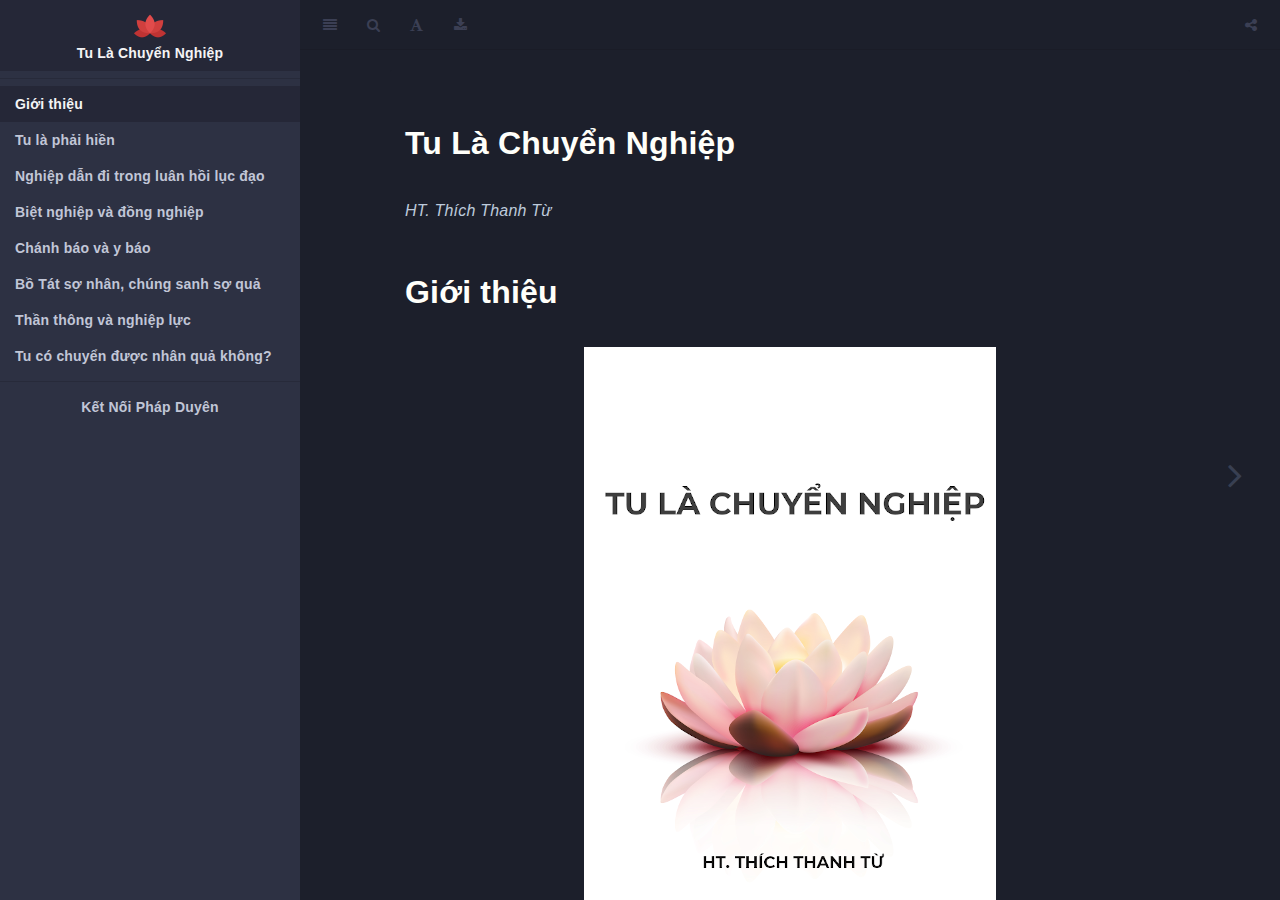
==== commit dea04cb1: "new pdf file, edited epub" ====
--- a/docs/index.html
+++ b/docs/index.html
@@ -11,7 +11,9 @@
   <meta property="og:title" content="Tu Là Chuyển Nghiệp" />
   <meta property="og:type" content="book" />
   
-  <meta property="og:image" content="images/cover.png" />
+  <meta property="og:image" content="images/lotus.jpg" />
+  <meta property="og:image:width" content="600" />
+  <meta property="og:image:height" content="600" />
   <meta property="og:description" content="Tuyển tập 7 bài viết về Nghiệp trong Phật giáo" />
   
 
@@ -81,6 +83,9 @@
 <li class="chapter" data-level="" data-path="bo-tat-so-nhan-chung-sanh-so-qua.html"><a href="bo-tat-so-nhan-chung-sanh-so-qua.html"><i class="fa fa-check"></i>Bồ Tát sợ nhân, chúng sanh sợ quả</a></li>
 <li class="chapter" data-level="" data-path="than-thong-va-nghiep-luc.html"><a href="than-thong-va-nghiep-luc.html"><i class="fa fa-check"></i>Thần thông và nghiệp lực</a></li>
 <li class="chapter" data-level="" data-path="tu-co-chuyen-duoc-nhan-qua-khong.html"><a href="tu-co-chuyen-duoc-nhan-qua-khong.html"><i class="fa fa-check"></i>Tu có chuyển được nhân quả không?</a></li>
+
+<li class="divider"></li>
+<li><center><a href="https://phapduyen.github.io/" target="blank">Kết Nối Pháp Duyên</a></center></li>
 </ul>
 
       </nav>
@@ -125,7 +130,7 @@
 </ul>
 <p>Hoan nghênh chia sẻ, phổ biến!</p>
 <hr />
-<p><small>Icons made by <a href="https://www.flaticon.com/authors/vectors-market">Vectors Market</a> from <a href="https://www.flaticon.com">www.flaticon.com</a></small><br />
+<p><small>Lưu ý: Có thể ấn vào biểu tượng chữ “A” phía trên cùng để điều chỉnh giao diện, phông chữ theo ý muốn.</small><br />
 <small><a href="https://www.freepik.com/vectors/background">Background vector created by macrovector_official - www.freepik.com</a></small></p>
 
 </div>
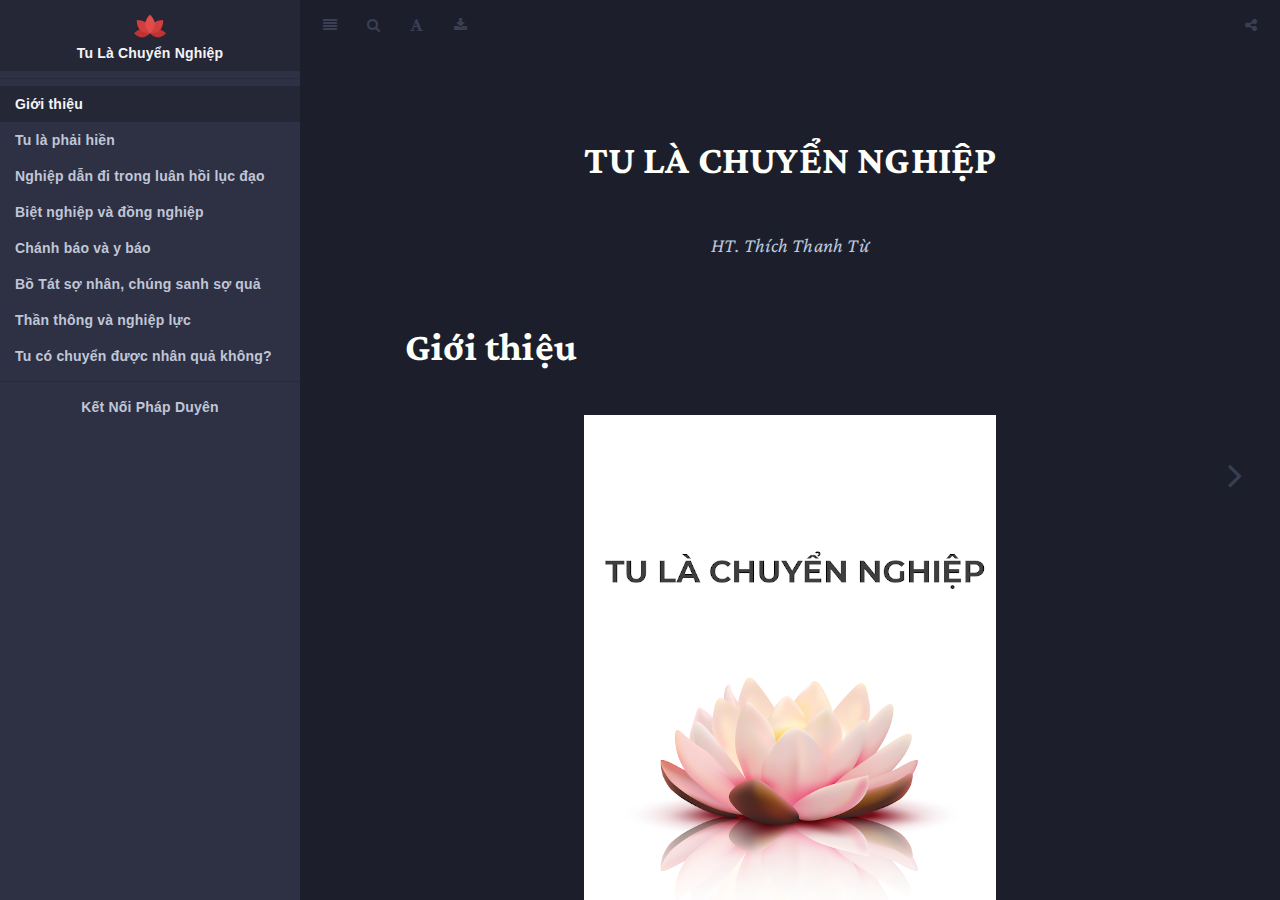
==== commit 9ad33c19: "used google fonts" ====
--- a/docs/index.html
+++ b/docs/index.html
@@ -1,5 +1,5 @@
 <!DOCTYPE html>
-<html lang="" xml:lang="">
+<html lang="vi" xml:lang="vi">
 <head>
 
   <meta charset="utf-8" />
@@ -15,7 +15,6 @@
   <meta property="og:image:width" content="600" />
   <meta property="og:image:height" content="600" />
   <meta property="og:description" content="Tuyển tập 7 bài viết về Nghiệp trong Phật giáo" />
-  
 
   <meta name="twitter:card" content="summary" />
   <meta name="twitter:title" content="Tu Là Chuyển Nghiệp" />
@@ -23,17 +22,18 @@
   <meta name="twitter:description" content="Tuyển tập 7 bài viết về Nghiệp trong Phật giáo" />
   <meta name="twitter:image" content="images/cover.png" />
 
-<meta name="author" content="HT. Thích Thanh Từ" />
-
-
+  <meta name="author" content="HT. Thích Thanh Từ" />
 
   <meta name="viewport" content="width=device-width, initial-scale=1" />
   <meta name="apple-mobile-web-app-capable" content="yes" />
   <meta name="apple-mobile-web-app-status-bar-style" content="black" />
   
-  
+<link rel="preconnect" href="https://cdn.jsdelivr.net">
+<link rel="preconnect" href="https://fonts.googleapis.com">
+<link rel="preconnect" href="https://fonts.gstatic.com" crossorigin>  
+<link href="https://fonts.googleapis.com/css2?family=Crimson+Pro&family=Nunito+Sans&display=swap" rel="stylesheet">  
 
-<link rel="next" href="tu-la-phai-hien.html"/>
+<link rel="next" href="tu-la-phai-hien"/>
 <script src="libs/header-attrs-2.10/header-attrs.js"></script>
 <script src="libs/jquery-2.2.3/jquery.min.js"></script>
 <link href="libs/gitbook-2.6.7/css/style.css" rel="stylesheet" />
@@ -44,29 +44,17 @@
 <link href="libs/gitbook-2.6.7/css/plugin-fontsettings.css" rel="stylesheet" />
 <link href="libs/gitbook-2.6.7/css/plugin-clipboard.css" rel="stylesheet" />
 
-
-
-
-
-
-
-
-
 <link rel="apple-touch-icon" sizes="180x180" href="images/apple-touch-icon.png">
 <link rel="icon" type="image/png" sizes="32x32" href="images/favicon-32x32.png">
 <link rel="icon" type="image/png" sizes="16x16" href="images/favicon-16x16.png">
 <link rel="manifest" href="images/site.webmanifest">
-
-
 
 <link rel="stylesheet" href="style.css" type="text/css" />
 </head>
 
 <body>
 
-
-
-  <div class="book without-animation with-summary font-size-2 font-family-1" data-basepath=".">
+  <div class="book without-animation with-summary font-size-4 font-family-0" data-basepath=".">
 
     <div class="book-summary">
       <nav role="navigation">
@@ -75,14 +63,14 @@
 <li><center><a href="./"><center><img src="images/favicon-32x32.png" width="32px"/></center>Tu Là Chuyển Nghiệp</a></center></li>
 
 <li class="divider"></li>
-<li class="chapter" data-level="" data-path="index.html"><a href="index.html"><i class="fa fa-check"></i>Giới thiệu</a></li>
-<li class="chapter" data-level="" data-path="tu-la-phai-hien.html"><a href="tu-la-phai-hien.html"><i class="fa fa-check"></i>Tu là phải hiền</a></li>
-<li class="chapter" data-level="" data-path="nghiep-dan-di-trong-luan-hoi-luc-dao.html"><a href="nghiep-dan-di-trong-luan-hoi-luc-dao.html"><i class="fa fa-check"></i>Nghiệp dẫn đi trong luân hồi lục đạo</a></li>
-<li class="chapter" data-level="" data-path="biet-nghiep-va-dong-nghiep.html"><a href="biet-nghiep-va-dong-nghiep.html"><i class="fa fa-check"></i>Biệt nghiệp và đồng nghiệp</a></li>
-<li class="chapter" data-level="" data-path="chanh-bao-va-y-bao.html"><a href="chanh-bao-va-y-bao.html"><i class="fa fa-check"></i>Chánh báo và y báo</a></li>
-<li class="chapter" data-level="" data-path="bo-tat-so-nhan-chung-sanh-so-qua.html"><a href="bo-tat-so-nhan-chung-sanh-so-qua.html"><i class="fa fa-check"></i>Bồ Tát sợ nhân, chúng sanh sợ quả</a></li>
-<li class="chapter" data-level="" data-path="than-thong-va-nghiep-luc.html"><a href="than-thong-va-nghiep-luc.html"><i class="fa fa-check"></i>Thần thông và nghiệp lực</a></li>
-<li class="chapter" data-level="" data-path="tu-co-chuyen-duoc-nhan-qua-khong.html"><a href="tu-co-chuyen-duoc-nhan-qua-khong.html"><i class="fa fa-check"></i>Tu có chuyển được nhân quả không?</a></li>
+<li class="chapter" data-level="" data-path="index"><a href="index"><i class="fa fa-check"></i>Giới thiệu</a></li>
+<li class="chapter" data-level="" data-path="tu-la-phai-hien"><a href="tu-la-phai-hien"><i class="fa fa-check"></i>Tu là phải hiền</a></li>
+<li class="chapter" data-level="" data-path="nghiep-dan-di-trong-luan-hoi-luc-dao"><a href="nghiep-dan-di-trong-luan-hoi-luc-dao"><i class="fa fa-check"></i>Nghiệp dẫn đi trong luân hồi lục đạo</a></li>
+<li class="chapter" data-level="" data-path="biet-nghiep-va-dong-nghiep"><a href="biet-nghiep-va-dong-nghiep"><i class="fa fa-check"></i>Biệt nghiệp và đồng nghiệp</a></li>
+<li class="chapter" data-level="" data-path="chanh-bao-va-y-bao"><a href="chanh-bao-va-y-bao"><i class="fa fa-check"></i>Chánh báo và y báo</a></li>
+<li class="chapter" data-level="" data-path="bo-tat-so-nhan-chung-sanh-so-qua"><a href="bo-tat-so-nhan-chung-sanh-so-qua"><i class="fa fa-check"></i>Bồ Tát sợ nhân, chúng sanh sợ quả</a></li>
+<li class="chapter" data-level="" data-path="than-thong-va-nghiep-luc"><a href="than-thong-va-nghiep-luc"><i class="fa fa-check"></i>Thần thông và nghiệp lực</a></li>
+<li class="chapter" data-level="" data-path="tu-co-chuyen-duoc-nhan-qua-khong"><a href="tu-co-chuyen-duoc-nhan-qua-khong"><i class="fa fa-check"></i>Tu có chuyển được nhân quả không?</a></li>
 
 <li class="divider"></li>
 <li><center><a href="https://phapduyen.github.io/" target="blank">Kết Nối Pháp Duyên</a></center></li>
@@ -105,9 +93,9 @@
             <section class="normal" id="section-">
 <div id="header">
 <h1 class="title">Tu Là Chuyển Nghiệp</h1>
-<p class="author"><em>HT. Thích Thanh Từ</em></p>
+<p class="author">HT. Thích Thanh Từ</p>
 </div>
-<div id="giới-thiệu" class="section level1 unnumbered">
+<div id="gioi-thieu" class="section level1 unnumbered">
 <h1>Giới thiệu</h1>
 <center>
 <img src="images/cover_resized.png" title="fig:" width="412" alt="Cover Image" />
@@ -140,7 +128,7 @@
         </div>
       </div>
 
-<a href="tu-la-phai-hien.html" class="navigation navigation-next navigation-unique" aria-label="Next page"><i class="fa fa-angle-right"></i></a>
+<a href="tu-la-phai-hien" class="navigation navigation-next navigation-unique" aria-label="Next page"><i class="fa fa-angle-right"></i></a>
     </div>
   </div>
 <script src="libs/gitbook-2.6.7/js/app.min.js"></script>
@@ -167,8 +155,8 @@
 },
 "fontsettings": {
 "theme": "night",
-"family": "sans",
-"size": 2
+"family": "serif",
+"size": 4
 },
 "edit": {
 "link": null,
--- a/docs/libs/gitbook-2.6.7/css/plugin-fontsettings.css
+++ b/docs/libs/gitbook-2.6.7/css/plugin-fontsettings.css
@@ -44,6 +44,11 @@
   line-height: 30px;
   font-size: 1em;
 }
+
+/* sidebar transition background */
+div.book.color-theme-1 {
+  background: #f3eacb;
+}
 .book.color-theme-1 .book-body {
   color: #704214;
   background: #f3eacb;
@@ -51,6 +56,12 @@
 .book.color-theme-1 .book-body .page-wrapper .page-inner section {
   background: #f3eacb;
 }
+
+/* sidebar transition background */
+div.book.color-theme-2 {
+  background: #1c1f2b;
+}
+
 .book.color-theme-2 .book-body {
   color: #bdcadb;
   background: #1c1f2b;
@@ -68,17 +79,54 @@
   font-size: 1.6rem;
 }
 .book.font-size-3 .book-body .page-inner section {
+  font-size: 1.8rem;
+}
+.book.font-size-4 .book-body .page-inner section {
+  font-size: 2rem;
+}
+.book.font-size-5 .book-body .page-inner section {
   font-size: 2.2rem;
 }
-.book.font-size-4 .book-body .page-inner section {
-  font-size: 4rem;
-}
+.book.font-size-6 .book-body .page-inner section {
+  font-size: 2.4rem;
+}
+.book.font-size-7 .book-body .page-inner section {
+  font-size: 2.6rem;
+}
+.book.font-size-8 .book-body .page-inner section {
+  font-size: 2.8rem;
+}
+.book.font-size-9 .book-body .page-inner section {
+  font-size: 3rem;
+}
+
+.book.font-size-10 .book-body .page-inner section {
+  font-size: 3.2rem;
+}
+
+.book.font-size-11 .book-body .page-inner section {
+  font-size: 3.4rem;
+}
+
+.book.font-size-12 .book-body .page-inner section {
+  font-size: 3.6rem;
+}
+
+.book.font-size-13 .book-body .page-inner section {
+  font-size: 3.8rem;
+}
+
+.book.font-size-14 .book-body .page-inner section {
+  font-size: 4.0rem;
+}
+
 .book.font-family-0 {
-  font-family: Georgia, serif;
+  font-family: "Crimson Pro", Georgia, serif;
 }
 .book.font-family-1 {
-  font-family: "Helvetica Neue", Helvetica, Arial, sans-serif;
-}
+  font-family: "Nunito Sans", "Helvetica Neue", Helvetica, Arial, sans-serif;
+}
+
 .book.color-theme-1 .book-body .page-wrapper .page-inner section.normal {
   color: #704214;
 }
--- a/docs/style.css
+++ b/docs/style.css
@@ -1,3 +1,7 @@
+body {
+  text-align: justify;
+}
+
 p.caption {
   color: #777;
   margin-top: 10px;
@@ -13,6 +17,25 @@
   white-space: inherit;
 }
 
+h1 {
+  text-align: center;
+  text-transform: uppercase;
+}
+
+h2, h3, h4, h5, h6 {
+  text-align: left;
+}
+
+p.author {
+  text-align: center;
+  font-style: italic;
+}
+
+#gioi-thieu h1 {
+  text-align: left;
+  text-transform: none;  
+}
+
 .book .book-body .page-wrapper .page-inner section.normal blockquote {
   text-align: center;
   border-left: 0;
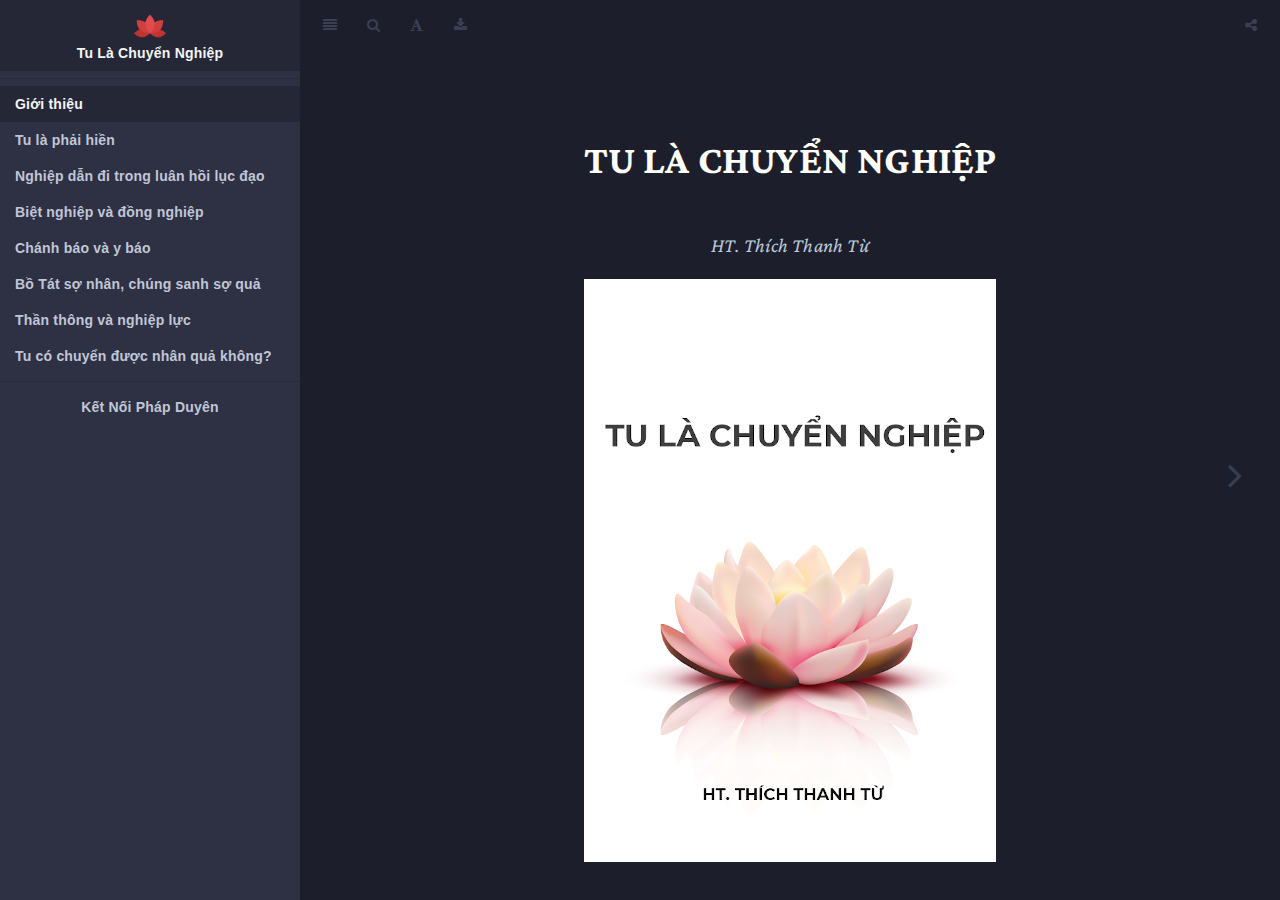
==== commit 511a1f3a: "edited home page" ====
--- a/docs/index.html
+++ b/docs/index.html
@@ -94,13 +94,12 @@
 <div id="header">
 <h1 class="title">Tu Là Chuyển Nghiệp</h1>
 <p class="author">HT. Thích Thanh Từ</p>
+<center>
+<img src="images/cover_resized.png" title="Tu Là Chuyển Nghiệp" width="412" alt="Tu Là Chuyển Nghiệp" />
+</center>
 </div>
 <div id="gioi-thieu" class="section level1 unnumbered">
 <h1>Giới thiệu</h1>
-<center>
-<img src="images/cover_resized.png" title="fig:" width="412" alt="Cover Image" />
-</center>
-<p><br></p>
 <p>Tuyển tập 7 bài viết về Nghiệp trong Phật giáo của Hòa thượng Thích Thanh Từ:</p>
 <ul>
 <li><a href="https://phapduyen.github.io/tu-la-chuyen-nghiep/tu-la-phai-hien">Tu là phải hiền</a></li>
